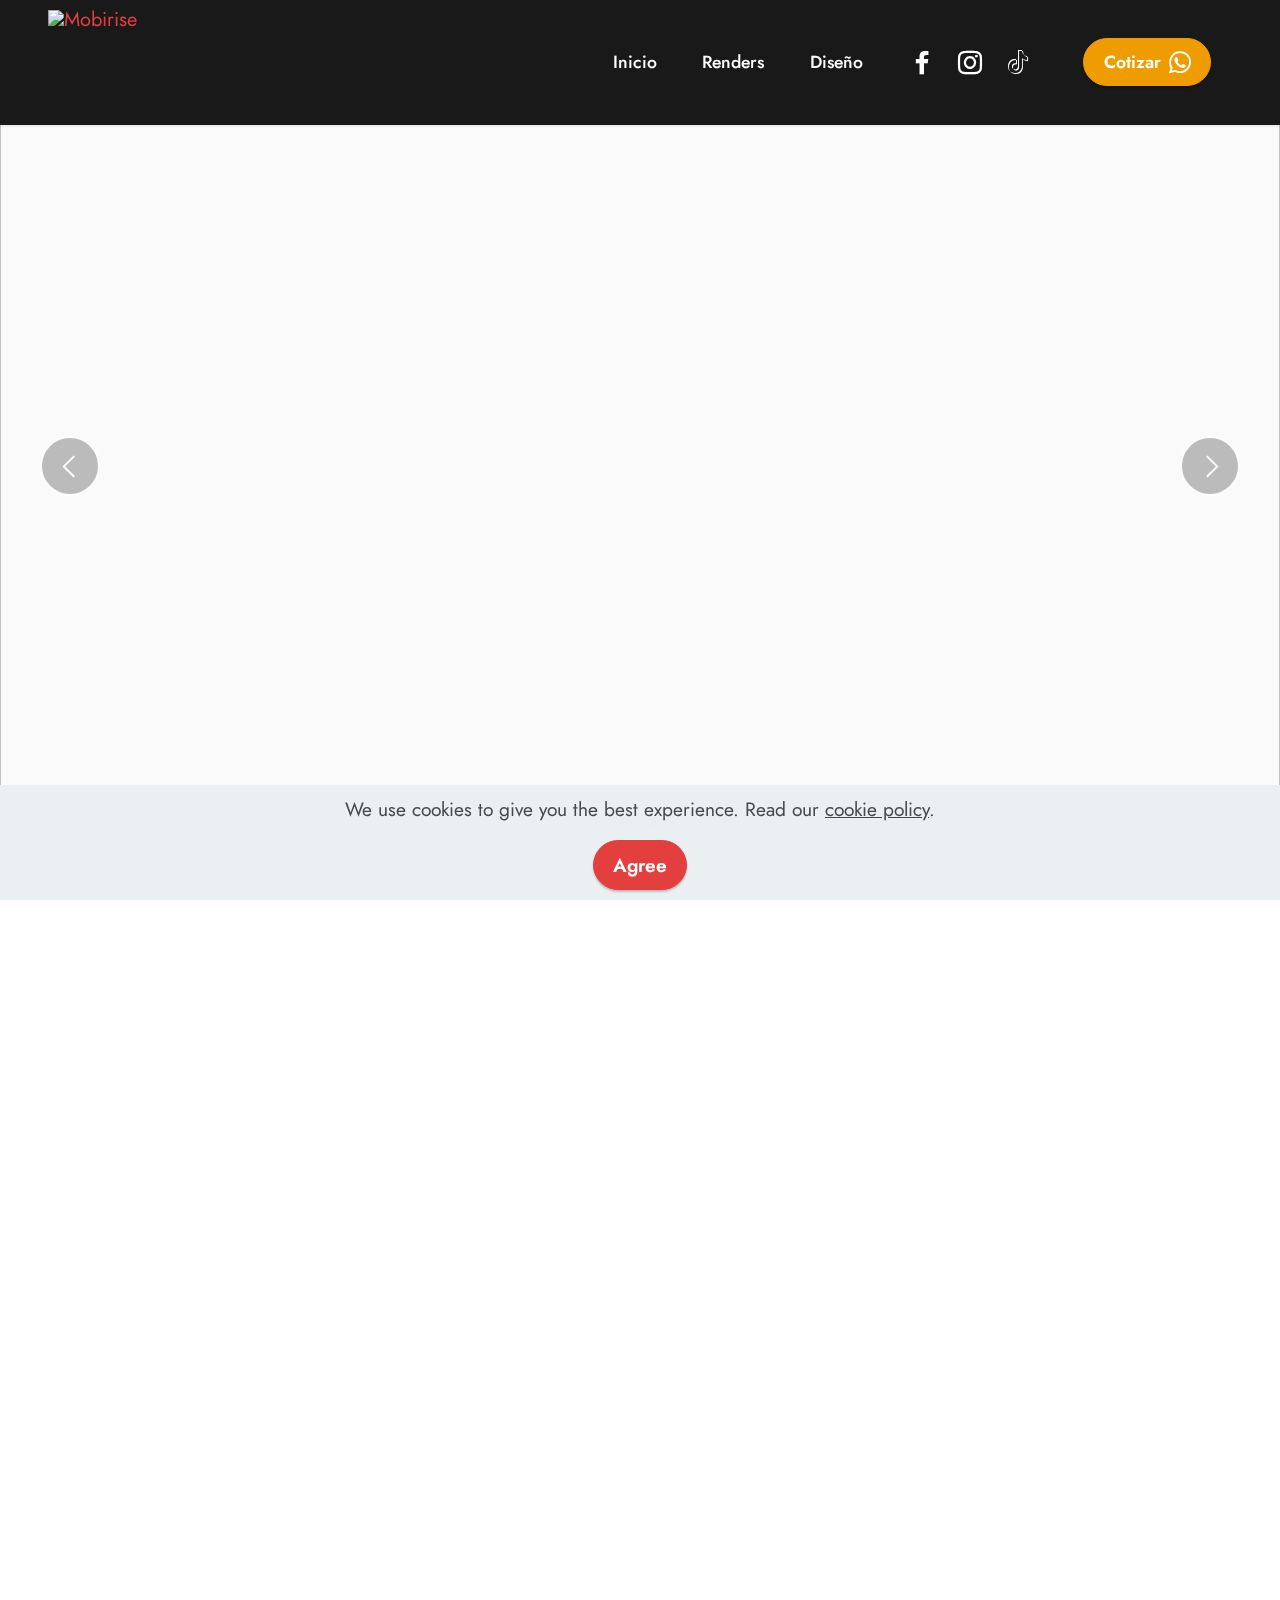
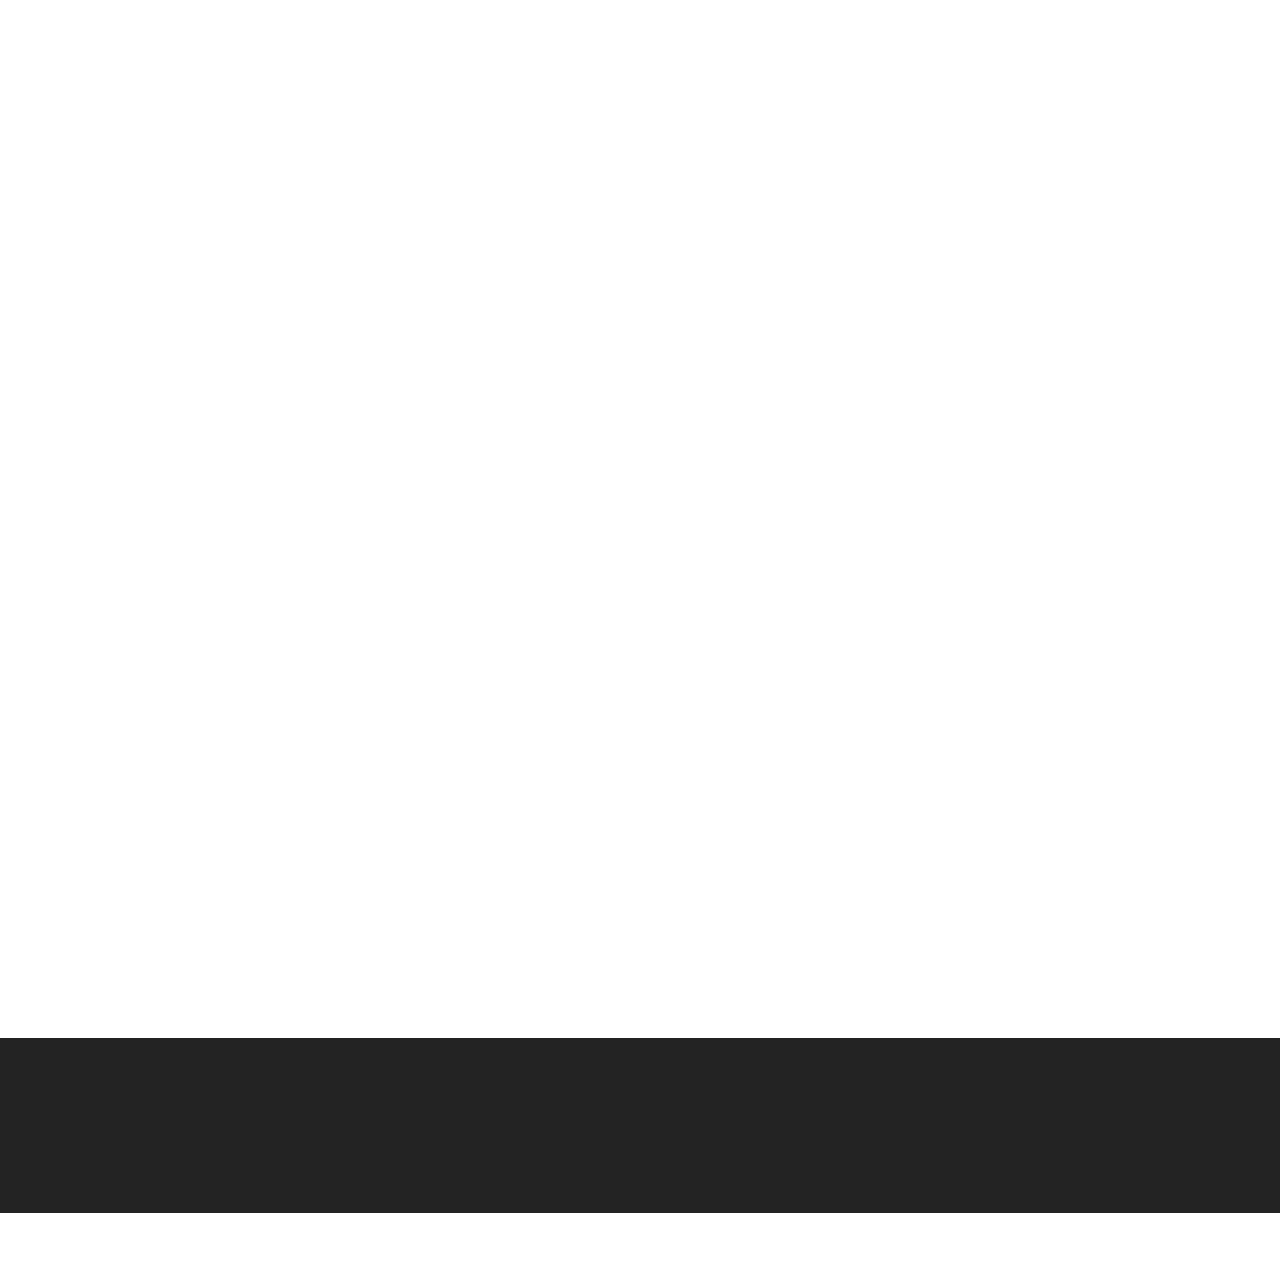
==== home.html @ 06fcafb1 "Add files via upload" ====
<!DOCTYPE html>
<html  >
<head>
  <!-- Site made with Mobirise Website Builder v5.5.8, https://mobirise.com -->
  <meta charset="UTF-8">
  <meta http-equiv="X-UA-Compatible" content="IE=edge">
  <meta name="generator" content="Mobirise v5.5.8, mobirise.com">
  <meta name="viewport" content="width=device-width, initial-scale=1, minimum-scale=1">
  <link rel="shortcut icon" href="assets/images/sin-ttulo-1-160x160.png" type="image/x-icon">
  <meta name="description" content="">
  
  
  <title>home</title>
  <link rel="stylesheet" href="assets/web/assets/mobirise-icons2/mobirise2.css">
  <link rel="stylesheet" href="assets/bootstrap/css/bootstrap.min.css">
  <link rel="stylesheet" href="assets/bootstrap/css/bootstrap-grid.min.css">
  <link rel="stylesheet" href="assets/bootstrap/css/bootstrap-reboot.min.css">
  <link rel="stylesheet" href="assets/animatecss/animate.css">
  <link rel="stylesheet" href="assets/dropdown/css/style.css">
  <link rel="stylesheet" href="assets/socicon/css/styles.css">
  <link rel="stylesheet" href="assets/theme/css/style.css">
  <link rel="preload" href="https://fonts.googleapis.com/css?family=Jost:100,200,300,400,500,600,700,800,900,100i,200i,300i,400i,500i,600i,700i,800i,900i&display=swap" as="style" onload="this.onload=null;this.rel='stylesheet'">
  <noscript><link rel="stylesheet" href="https://fonts.googleapis.com/css?family=Jost:100,200,300,400,500,600,700,800,900,100i,200i,300i,400i,500i,600i,700i,800i,900i&display=swap"></noscript>
  <link rel="preload" as="style" href="assets/mobirise/css/mbr-additional.css"><link rel="stylesheet" href="assets/mobirise/css/mbr-additional.css" type="text/css">
  
  
  
  
</head>
<body>
  
  <section data-bs-version="5.1" class="menu menu1 cid-sUmx8os6KP" once="menu" id="menu1-0">
    

    <nav class="navbar navbar-dropdown navbar-fixed-top navbar-expand-lg">
        <div class="container-fluid">
            <div class="navbar-brand">
                <span class="navbar-logo">
                    <a href="home.html#top">
                        <img src="assets/images/sin-ttulo-1-160x160.png" alt="Mobirise" style="height: 6.5rem;">
                    </a>
                </span>
                
            </div>
            <button class="navbar-toggler" type="button" data-toggle="collapse" data-bs-toggle="collapse" data-target="#navbarSupportedContent" data-bs-target="#navbarSupportedContent" aria-controls="navbarNavAltMarkup" aria-expanded="false" aria-label="Toggle navigation">
                <div class="hamburger">
                    <span></span>
                    <span></span>
                    <span></span>
                    <span></span>
                </div>
            </button>
            <div class="collapse navbar-collapse" id="navbarSupportedContent">
                <ul class="navbar-nav nav-dropdown" data-app-modern-menu="true"><li class="nav-item"><a class="nav-link link text-info display-4" href="home.html">Inicio</a></li>
                    <li class="nav-item"><a class="nav-link link text-info text-primary display-4" href="renders.html">Renders</a></li>
                    <li class="nav-item"><a class="nav-link link text-info display-4" href="contacto.html">Diseño</a>
                    </li></ul>
                <div class="icons-menu">
                    <a class="iconfont-wrapper" href="https://www.facebook.com/profile.php?id=61563871834291" target="_blank">
                        <span class="p-2 mbr-iconfont socicon-facebook socicon" style="color: rgb(255, 255, 255); fill: rgb(255, 255, 255);"></span>
                    </a>
                    <a class="iconfont-wrapper" href="https://www.instagram.com/" target="_blank">
                        <span class="p-2 mbr-iconfont socicon-instagram socicon" style="color: rgb(255, 255, 255); fill: rgb(255, 255, 255);"></span>
                    </a>
                    <a class="iconfont-wrapper" href="https://www.tiktok.com/@s.o.s.renders" target="_blank">
                        <span class="p-2 mbr-iconfont socicon-tiktok socicon" style="color: rgb(255, 255, 255); fill: rgb(255, 255, 255);"></span>
                    </a>
                    
                </div>
                <div class="navbar-buttons mbr-section-btn"><a class="btn btn-warning display-4" href="https://mobiri.se"><span class="socicon socicon-whatsapp mbr-iconfont mbr-iconfont-btn"></span>Cotizar</a></div>
            </div>
        </div>
    </nav>
</section>

<section data-bs-version="5.1" class="slider1 cid-sUmxfckxHf" id="slider1-1">
    
    <div class="carousel slide" id="uooFHGSi0g" data-interval="5000" data-bs-interval="5000">
        <ol class="carousel-indicators">
            <li data-slide-to="0" data-bs-slide-to="0" class="active" data-target="#uooFHGSi0g" data-bs-target="#uooFHGSi0g"></li>
            <li data-slide-to="1" data-bs-slide-to="1" data-target="#uooFHGSi0g" data-bs-target="#uooFHGSi0g"></li>
            
        </ol>
        <div class="carousel-inner">
            
            
            <div class="carousel-item slider-image item active">
                <div class="item-wrapper">
                    <img class="d-block w-100" src="assets/images/01-1920x1080.jpg" data-slide-to="0" data-bs-slide-to="0">
                    
                    
                </div>
            </div><div class="carousel-item slider-image item">
                <div class="item-wrapper">
                    <img class="d-block w-100" src="assets/images/02-1920x1080.jpg" data-slide-to="1" data-bs-slide-to="1">
                    
                    
                </div>
            </div>
        </div>
        <a class="carousel-control carousel-control-prev" role="button" data-slide="prev" data-bs-slide="prev" href="#uooFHGSi0g">
            <span class="mobi-mbri mobi-mbri-arrow-prev" aria-hidden="true"></span>
            <span class="sr-only visually-hidden">Previous</span>
        </a>
        <a class="carousel-control carousel-control-next" role="button" data-slide="next" data-bs-slide="next" href="#uooFHGSi0g">
            <span class="mobi-mbri mobi-mbri-arrow-next" aria-hidden="true"></span>
            <span class="sr-only visually-hidden">Next</span>
        </a>
    </div>
</section>

<section data-bs-version="5.1" class="content1 cid-sUAO5a68LU" id="content1-2">
    
    
    <div class="container">
        <div class="mbr-section-head">
            <h4 class="mbr-section-title mbr-fonts-style align-center mb-0 display-2"><strong>Cuidamos hasta el último detalle</strong></h4>
            <h5 class="mbr-section-subtitle mbr-fonts-style align-center mb-0 mt-2 display-5">Calidad - Rapidez - 24 horas</h5>
        </div>
        <div class="row mt-4">
            <div class="item features-image сol-12 col-md-6 col-lg-6 active">
                <div class="item-wrapper">
                    <div class="item-img">
                        <img src="assets/images/render-19.webp" alt="" title="" data-slide-to="0" data-bs-slide-to="0">
                    </div>
                    
                    
                </div>
            </div><div class="item features-image сol-12 col-md-6 col-lg-6 active">
                <div class="item-wrapper">
                    <div class="item-img">
                        <img src="assets/images/render-34.webp" alt="" title="" data-slide-to="1" data-bs-slide-to="1">
                    </div>
                    
                    
                </div>
            </div><div class="item features-image сol-12 col-md-6 col-lg-6">
                <div class="item-wrapper">
                    <div class="item-img">
                        <img src="assets/images/render-46.webp" alt="" title="" data-slide-to="2" data-bs-slide-to="2">
                    </div>
                    
                    
                </div>
            </div><div class="item features-image сol-12 col-md-6 col-lg-6">
                <div class="item-wrapper">
                    <div class="item-img">
                        <img src="assets/images/render-20.webp" alt="" title="" data-slide-to="3" data-bs-slide-to="3">
                    </div>
                    
                    
                </div>
            </div>
            


        </div>
    </div>
</section>

<section data-bs-version="5.1" class="slider2 cid-ukNxp1Ov95" id="slider2-14">
    

    
    <div class="container-fluid">
        <div class="row justify-content-center">
            <div class="col-12 col-md-10 col-lg-12">
                <div class="carousel slide" id="uooFHHYD1b" data-interval="5000" data-bs-interval="5000">
                    
                    <ol class="carousel-indicators">
                        <li data-slide-to="0" data-bs-slide-to="0" class="active" data-target="#uooFHHYD1b" data-bs-target="#uooFHHYD1b"></li><li data-slide-to="1" data-bs-slide-to="1" class="active" data-target="#uooFHHYD1b" data-bs-target="#uooFHHYD1b"></li><li data-slide-to="2" data-bs-slide-to="2" class="active" data-target="#uooFHHYD1b" data-bs-target="#uooFHHYD1b"></li>
                        
                        
                    </ol>
                    <div class="carousel-inner">
                        
                        
                        <div class="carousel-item slider-image item active">
                            <div class="item-wrapper">
                                <img class="d-block w-100" src="assets/images/render-48.webp" data-slide-to="3" data-bs-slide-to="4">
                                
                            </div>
                        </div><div class="carousel-item slider-image item active">
                            <div class="item-wrapper">
                                <img class="d-block w-100" src="assets/images/render-47.webp" data-slide-to="1" data-bs-slide-to="2">
                                
                            </div>
                        </div><div class="carousel-item slider-image item active">
                            <div class="item-wrapper">
                                <img class="d-block w-100" src="assets/images/render-67.webp" data-slide-to="2" data-bs-slide-to="3">
                                
                            </div>
                        </div>
                    </div>
                    <a class="carousel-control carousel-control-prev" role="button" data-slide="prev" data-bs-slide="prev" href="#uooFHHYD1b">
                        <span class="mobi-mbri mobi-mbri-arrow-prev" aria-hidden="true"></span>
                        <span class="sr-only visually-hidden">Previous</span>
                    </a>
                    <a class="carousel-control carousel-control-next" role="button" data-slide="next" data-bs-slide="next" href="#uooFHHYD1b">
                        <span class="mobi-mbri mobi-mbri-arrow-next" aria-hidden="true"></span>
                        <span class="sr-only visually-hidden">Next</span>
                    </a>
                </div>
            </div>
        </div>
    </div>
</section>

<section data-bs-version="5.1" class="slider2 cid-uojsQ8sJJE" id="slider2-16">
    

    
    <div class="container-fluid">
        <div class="row justify-content-center">
            <div class="col-12 col-md-10 col-lg-12">
                <div class="carousel slide" id="uooFHIrw6l" data-interval="5000" data-bs-interval="5000">
                    
                    <ol class="carousel-indicators">
                        <li data-slide-to="0" data-bs-slide-to="0" class="active" data-target="#uooFHIrw6l" data-bs-target="#uooFHIrw6l"></li><li data-slide-to="1" data-bs-slide-to="1" class="" data-target="#uooFHIrw6l" data-bs-target="#uooFHIrw6l"></li><li data-slide-to="2" data-bs-slide-to="2" class="" data-target="#uooFHIrw6l" data-bs-target="#uooFHIrw6l"></li><li data-slide-to="3" data-bs-slide-to="3" class="" data-target="#uooFHIrw6l" data-bs-target="#uooFHIrw6l"></li><li data-slide-to="4" data-bs-slide-to="4" class="" data-target="#uooFHIrw6l" data-bs-target="#uooFHIrw6l"></li>
                        
                        
                    </ol>
                    <div class="carousel-inner">
                        
                        
                        <div class="carousel-item slider-image item active">
                            <div class="item-wrapper">
                                <img class="d-block w-100" src="assets/images/a1.jpg" data-slide-to="1" data-bs-slide-to="1">
                                
                            </div>
                        </div><div class="carousel-item slider-image item">
                            <div class="item-wrapper">
                                <img class="d-block w-100" src="assets/images/a2.jpg" data-slide-to="2" data-bs-slide-to="2">
                                
                            </div>
                        </div><div class="carousel-item slider-image item">
                            <div class="item-wrapper">
                                <img class="d-block w-100" src="assets/images/a3.jpg" data-slide-to="3" data-bs-slide-to="3">
                                
                            </div>
                        </div><div class="carousel-item slider-image item">
                            <div class="item-wrapper">
                                <img class="d-block w-100" src="assets/images/a4.jpg" data-slide-to="4" data-bs-slide-to="4">
                                
                            </div>
                        </div><div class="carousel-item slider-image item">
                            <div class="item-wrapper">
                                <img class="d-block w-100" src="assets/images/a5.jpg" data-slide-to="5" data-bs-slide-to="5">
                                
                            </div>
                        </div>
                    </div>
                    <a class="carousel-control carousel-control-prev" role="button" data-slide="prev" data-bs-slide="prev" href="#uooFHIrw6l">
                        <span class="mobi-mbri mobi-mbri-arrow-prev" aria-hidden="true"></span>
                        <span class="sr-only visually-hidden">Previous</span>
                    </a>
                    <a class="carousel-control carousel-control-next" role="button" data-slide="next" data-bs-slide="next" href="#uooFHIrw6l">
                        <span class="mobi-mbri mobi-mbri-arrow-next" aria-hidden="true"></span>
                        <span class="sr-only visually-hidden">Next</span>
                    </a>
                </div>
            </div>
        </div>
    </div>
</section>

<section data-bs-version="5.1" class="header9 cid-sUASNoG92d" id="header9-4">

    

    

    <div class="text-center container">
        <div class="row justify-content-center">
            <div class="col-md-12 col-lg-9">
                
                <h1 class="mbr-section-title mbr-fonts-style mb-3 display-2"><strong>¡Contáctanos!</strong></h1>
                
                <div class="mbr-section-btn mt-3"><a class="btn btn-secondary display-4" href="https://wa.me/50258535072"><span class="socicon socicon-whatsapp mbr-iconfont mbr-iconfont-btn"></span>Whatsapp</a>
                    <a class="btn btn-success display-4" href="tel:+50258535072"><span class="mobi-mbri mobi-mbri-phone mbr-iconfont mbr-iconfont-btn"></span>Llamada</a></div>
            </div>
        </div>
    </div>
</section>

<section data-bs-version="5.1" class="footer3 cid-uogKEIExOR" once="footers" id="footer3-15">

    

    

    <div class="container">
        <div class="media-container-row align-center mbr-white">
            <div class="row row-links">
                <ul class="foot-menu">
                    
                    
                    
                    
                    
                <li class="foot-menu-item mbr-fonts-style display-7">
                        <a class="text-white" href="#" target="_blank">About us</a>
                    </li><li class="foot-menu-item mbr-fonts-style display-7">
                        <a class="text-white" href="#" target="_blank">Services</a>
                    </li><li class="foot-menu-item mbr-fonts-style display-7">
                        <a class="text-white" href="#" target="_blank">Contact Us</a>
                    </li><li class="foot-menu-item mbr-fonts-style display-7">
                        <a class="text-white" href="#" target="_blank">Careers</a>
                    </li><li class="foot-menu-item mbr-fonts-style display-7">
                        <a class="text-white" href="#" target="_blank">Work</a>
                    </li></ul>
            </div>
            <div class="row social-row">
                <div class="social-list align-right pb-2">
                    
                    
                    
                    
                    
                    
                <div class="soc-item">
                        <a href="https://www.instagram.com/" target="_blank">
                            <span class="mbr-iconfont mbr-iconfont-social socicon-instagram socicon"></span>
                        </a>
                    </div><div class="soc-item">
                        <a href="https://www.facebook.com/profile.php?id=61563871834291" target="_blank">
                            <span class="mbr-iconfont mbr-iconfont-social socicon-facebook socicon"></span>
                        </a>
                    </div><div class="soc-item">
                        <a href="https://www.tiktok.com/@s.o.s.renders" target="_blank">
                            <span class="mbr-iconfont mbr-iconfont-social socicon-tiktok socicon"></span>
                        </a>
                    </div></div>
            </div>
            <div class="row row-copirayt">
                <p class="mbr-text mb-0 mbr-fonts-style mbr-white align-center display-7">S.O.S. Renders 2024</p>
            </div>
        </div>
    </div>
</section><section style="background-color: #fff; font-family: -apple-system, BlinkMacSystemFont, 'Segoe UI', 'Roboto', 'Helvetica Neue', Arial, sans-serif; color:#aaa; font-size:12px; padding: 0; align-items: center; display: flex;"><a href="https://mobirise.site/a" style="flex: 1 1; height: 3rem; padding-left: 1rem;"></a><p style="flex: 0 0 auto; margin:0; padding-right:1rem;"><a href="https://mobirise.site" style="color:#aaa;">Mobirise</a> simple site creator</p></section><script src="assets/bootstrap/js/bootstrap.bundle.min.js"></script>  <script src="assets/web/assets/cookies-alert-plugin/cookies-alert-core.js"></script>  <script src="assets/web/assets/cookies-alert-plugin/cookies-alert-script.js"></script>  <script src="assets/smoothscroll/smooth-scroll.js"></script>  <script src="assets/ytplayer/index.js"></script>  <script src="assets/dropdown/js/navbar-dropdown.js"></script>  <script src="assets/theme/js/script.js"></script>  
  
  
<input name="cookieData" type="hidden" data-cookie-customDialogSelector='null' data-cookie-colorText='#424a4d' data-cookie-colorBg='rgba(234, 239, 241, 0.99)' data-cookie-textButton='Agree' data-cookie-colorButton='' data-cookie-colorLink='#424a4d' data-cookie-underlineLink='true' data-cookie-text="We use cookies to give you the best experience. Read our <a href='privacy.html'>cookie policy</a>.">
    <input name="animation" type="hidden">
  </body>
</html>
---- assets/web/assets/mobirise-icons2/mobirise2.css ----
@font-face {
  font-family: 'Moririse2';
  font-display: swap;
  src:  url('mobirise2.eot?f2bix4');
  src:  url('mobirise2.eot?f2bix4#iefix') format('embedded-opentype'),
    url('mobirise2.ttf?f2bix4') format('truetype'),
    url('mobirise2.woff?f2bix4') format('woff'),
    url('mobirise2.svg?f2bix4#mobirise2') format('svg');
  font-weight: normal;
  font-style: normal;
}

[class^="mobi-"], [class*=" mobi-"] {
  /* use !important to prevent issues with browser extensions that change fonts */
  font-family: 'Moririse2' !important;
  speak: none;
  font-style: normal;
  font-weight: normal;
  font-variant: normal;
  text-transform: none;
  line-height: 1;

  /* Better Font Rendering =========== */
  -webkit-font-smoothing: antialiased;
  -moz-osx-font-smoothing: grayscale;
}

.mobi-mbri-add-submenu:before {
  content: "\e900";
}
.mobi-mbri-alert:before {
  content: "\e901";
}
.mobi-mbri-align-center:before {
  content: "\e902";
}
.mobi-mbri-align-justify:before {
  content: "\e903";
}
.mobi-mbri-align-left:before {
  content: "\e904";
}
.mobi-mbri-align-right:before {
  content: "\e905";
}
.mobi-mbri-android:before {
  content: "\e906";
}
.mobi-mbri-apple:before {
  content: "\e907";
}
.mobi-mbri-arrow-down:before {
  content: "\e908";
}
.mobi-mbri-arrow-next:before {
  content: "\e909";
}
.mobi-mbri-arrow-prev:before {
  content: "\e90a";
}
.mobi-mbri-arrow-up:before {
  content: "\e90b";
}
.mobi-mbri-bold:before {
  content: "\e90c";
}
.mobi-mbri-bookmark:before {
  content: "\e90d";
}
.mobi-mbri-bootstrap:before {
  content: "\e90e";
}
.mobi-mbri-briefcase:before {
  content: "\e90f";
}
.mobi-mbri-browse:before {
  content: "\e910";
}
.mobi-mbri-bulleted-list:before {
  content: "\e911";
}
.mobi-mbri-calendar:before {
  content: "\e912";
}
.mobi-mbri-camera:before {
  content: "\e913";
}
.mobi-mbri-cart-add:before {
  content: "\e914";
}
.mobi-mbri-cart-full:before {
  content: "\e915";
}
.mobi-mbri-cash:before {
  content: "\e916";
}
.mobi-mbri-change-style:before {
  content: "\e917";
}
.mobi-mbri-chat:before {
  content: "\e918";
}
.mobi-mbri-clock:before {
  content: "\e919";
}
.mobi-mbri-close:before {
  content: "\e91a";
}
.mobi-mbri-cloud:before {
  content: "\e91b";
}
.mobi-mbri-code:before {
  content: "\e91c";
}
.mobi-mbri-contact-form:before {
  content: "\e91d";
}
.mobi-mbri-credit-card:before {
  content: "\e91e";
}
.mobi-mbri-cursor-click:before {
  content: "\e91f";
}
.mobi-mbri-cust-feedback:before {
  content: "\e920";
}
.mobi-mbri-database:before {
  content: "\e921";
}
.mobi-mbri-delivery:before {
  content: "\e922";
}
.mobi-mbri-desktop:before {
  content: "\e923";
}
.mobi-mbri-devices:before {
  content: "\e924";
}
.mobi-mbri-down:before {
  content: "\e925";
}
.mobi-mbri-download-2:before {
  content: "\e926";
}
.mobi-mbri-download:before {
  content: "\e927";
}
.mobi-mbri-drag-n-drop-2:before {
  content: "\e928";
}
.mobi-mbri-drag-n-drop:before {
  content: "\e929";
}
.mobi-mbri-edit-2:before {
  content: "\e92a";
}
.mobi-mbri-edit:before {
  content: "\e92b";
}
.mobi-mbri-error:before {
  content: "\e92c";
}
.mobi-mbri-extension:before {
  content: "\e92d";
}
.mobi-mbri-features:before {
  content: "\e92e";
}
.mobi-mbri-file:before {
  content: "\e92f";
}
.mobi-mbri-flag:before {
  content: "\e930";
}
.mobi-mbri-folder:before {
  content: "\e931";
}
.mobi-mbri-gift:before {
  content: "\e932";
}
.mobi-mbri-github:before {
  content: "\e933";
}
.mobi-mbri-globe-2:before {
  content: "\e934";
}
.mobi-mbri-globe:before {
  content: "\e935";
}
.mobi-mbri-growing-chart:before {
  content: "\e936";
}
.mobi-mbri-hearth:before {
  content: "\e937";
}
.mobi-mbri-help:before {
  content: "\e938";
}
.mobi-mbri-home:before {
  content: "\e939";
}
.mobi-mbri-hot-cup:before {
  content: "\e93a";
}
.mobi-mbri-idea:before {
  content: "\e93b";
}
.mobi-mbri-image-gallery:before {
  content: "\e93c";
}
.mobi-mbri-image-slider:before {
  content: "\e93d";
}
.mobi-mbri-info:before {
  content: "\e93e";
}
.mobi-mbri-italic:before {
  content: "\e93f";
}
.mobi-mbri-key:before {
  content: "\e940";
}
.mobi-mbri-laptop:before {
  content: "\e941";
}
.mobi-mbri-layers:before {
  content: "\e942";
}
.mobi-mbri-left-right:before {
  content: "\e943";
}
.mobi-mbri-left:before {
  content: "\e944";
}
.mobi-mbri-letter:before {
  content: "\e945";
}
.mobi-mbri-like:before {
  content: "\e946";
}
.mobi-mbri-link:before {
  content: "\e947";
}
.mobi-mbri-lock:before {
  content: "\e948";
}
.mobi-mbri-login:before {
  content: "\e949";
}
.mobi-mbri-logout:before {
  content: "\e94a";
}
.mobi-mbri-magic-stick:before {
  content: "\e94b";
}
.mobi-mbri-map-pin:before {
  content: "\e94c";
}
.mobi-mbri-menu:before {
  content: "\e94d";
}
.mobi-mbri-mobile-2:before {
  content: "\e94e";
}
.mobi-mbri-mobile-horizontal:before {
  content: "\e94f";
}
.mobi-mbri-mobile:before {
  content: "\e950";
}
.mobi-mbri-mobirise:before {
  content: "\e951";
}
.mobi-mbri-more-horizontal:before {
  content: "\e952";
}
.mobi-mbri-more-vertical:before {
  content: "\e953";
}
.mobi-mbri-music:before {
  content: "\e954";
}
.mobi-mbri-new-file:before {
  content: "\e955";
}
.mobi-mbri-numbered-list:before {
  content: "\e956";
}
.mobi-mbri-opened-folder:before {
  content: "\e957";
}
.mobi-mbri-pages:before {
  content: "\e958";
}
.mobi-mbri-paper-plane:before {
  content: "\e959";
}
.mobi-mbri-paperclip:before {
  content: "\e95a";
}
.mobi-mbri-phone:before {
  content: "\e95b";
}
.mobi-mbri-photo:before {
  content: "\e95c";
}
.mobi-mbri-photos:before {
  content: "\e95d";
}
.mobi-mbri-pin:before {
  content: "\e95e";
}
.mobi-mbri-play:before {
  content: "\e95f";
}
.mobi-mbri-plus:before {
  content: "\e960";
}
.mobi-mbri-preview:before {
  content: "\e961";
}
.mobi-mbri-print:before {
  content: "\e962";
}
.mobi-mbri-protect:before {
  content: "\e963";
}
.mobi-mbri-question:before {
  content: "\e964";
}
.mobi-mbri-quote-left:before {
  content: "\e965";
}
.mobi-mbri-quote-right:before {
  content: "\e966";
}
.mobi-mbri-redo:before {
  content: "\e967";
}
.mobi-mbri-refresh:before {
  content: "\e968";
}
.mobi-mbri-responsive-2:before {
  content: "\e969";
}
.mobi-mbri-responsive:before {
  content: "\e96a";
}
.mobi-mbri-right:before {
  content: "\e96b";
}
.mobi-mbri-rocket:before {
  content: "\e96c";
}
.mobi-mbri-sad-face:before {
  content: "\e96d";
}
.mobi-mbri-sale:before {
  content: "\e96e";
}
.mobi-mbri-save:before {
  content: "\e96f";
}
.mobi-mbri-search:before {
  content: "\e970";
}
.mobi-mbri-setting-2:before {
  content: "\e971";
}
.mobi-mbri-setting-3:before {
  content: "\e972";
}
.mobi-mbri-setting:before {
  content: "\e973";
}
.mobi-mbri-share:before {
  content: "\e974";
}
.mobi-mbri-shopping-bag:before {
  content: "\e975";
}
.mobi-mbri-shopping-basket:before {
  content: "\e976";
}
.mobi-mbri-shopping-cart:before {
  content: "\e977";
}
.mobi-mbri-sites:before {
  content: "\e978";
}
.mobi-mbri-smile-face:before {
  content: "\e979";
}
.mobi-mbri-speed:before {
  content: "\e97a";
}
.mobi-mbri-star:before {
  content: "\e97b";
}
.mobi-mbri-success:before {
  content: "\e97c";
}
.mobi-mbri-sun:before {
  content: "\e97d";
}
.mobi-mbri-sun2:before {
  content: "\e97e";
}
.mobi-mbri-tablet-vertical:before {
  content: "\e97f";
}
.mobi-mbri-tablet:before {
  content: "\e980";
}
.mobi-mbri-target:before {
  content: "\e981";
}
.mobi-mbri-timer:before {
  content: "\e982";
}
.mobi-mbri-to-ftp:before {
  content: "\e983";
}
.mobi-mbri-to-local-drive:before {
  content: "\e984";
}
.mobi-mbri-touch-swipe:before {
  content: "\e985";
}
.mobi-mbri-touch:before {
  content: "\e986";
}
.mobi-mbri-trash:before {
  content: "\e987";
}
.mobi-mbri-underline:before {
  content: "\e988";
}
.mobi-mbri-undo:before {
  content: "\e989";
}
.mobi-mbri-unlink:before {
  content: "\e98a";
}
.mobi-mbri-unlock:before {
  content: "\e98b";
}
.mobi-mbri-up-down:before {
  content: "\e98c";
}
.mobi-mbri-up:before {
  content: "\e98d";
}
.mobi-mbri-update:before {
  content: "\e98e";
}
.mobi-mbri-upload-2:before {
  content: "\e98f";
}
.mobi-mbri-upload:before {
  content: "\e990";
}
.mobi-mbri-user-2:before {
  content: "\e991";
}
.mobi-mbri-user:before {
  content: "\e992";
}
.mobi-mbri-users:before {
  content: "\e993";
}
.mobi-mbri-video-play:before {
  content: "\e994";
}
.mobi-mbri-video:before {
  content: "\e995";
}
.mobi-mbri-watch:before {
  content: "\e996";
}
.mobi-mbri-website-theme-2:before {
  content: "\e997";
}
.mobi-mbri-website-theme:before {
  content: "\e998";
}
.mobi-mbri-wifi:before {
  content: "\e999";
}
.mobi-mbri-windows:before {
  content: "\e99a";
}
.mobi-mbri-zoom-in:before {
  content: "\e99b";
}
.mobi-mbri-zoom-out:before {
  content: "\e99c";
}
---- assets/dropdown/css/style.css ----
.navbar-dropdown {
  left: 0;
  padding: 0;
  position: absolute;
  right: 0;
  top: 0;
  transition: all 0.45s ease;
  z-index: 1030;
  background: #282828; }
  .navbar-dropdown .navbar-logo {
    margin-right: 0.8rem;
    transition: margin 0.3s ease-in-out;
    vertical-align: middle; }
    .navbar-dropdown .navbar-logo img {
      height: 3.125rem;
      transition: all 0.3s ease-in-out; }
    .navbar-dropdown .navbar-logo.mbr-iconfont {
      font-size: 3.125rem;
      line-height: 3.125rem; }
  .navbar-dropdown .navbar-caption {
    font-weight: 700;
    white-space: normal;
    vertical-align: -4px;
    line-height: 3.125rem !important; }
    .navbar-dropdown .navbar-caption, .navbar-dropdown .navbar-caption:hover {
      color: inherit;
      text-decoration: none; }
  .navbar-dropdown .mbr-iconfont + .navbar-caption {
    vertical-align: -1px; }
  .navbar-dropdown.navbar-fixed-top {
    position: fixed; }
  .navbar-dropdown .navbar-brand span {
    vertical-align: -4px; }
  .navbar-dropdown.bg-color.transparent {
    background: none; }
  .navbar-dropdown.navbar-short .navbar-brand {
    padding: 0.625rem 0; }
    .navbar-dropdown.navbar-short .navbar-brand span {
      vertical-align: -1px; }
  .navbar-dropdown.navbar-short .navbar-caption {
    line-height: 2.375rem !important;
    vertical-align: -2px; }
  .navbar-dropdown.navbar-short .navbar-logo {
    margin-right: 0.5rem; }
    .navbar-dropdown.navbar-short .navbar-logo img {
      height: 2.375rem; }
    .navbar-dropdown.navbar-short .navbar-logo.mbr-iconfont {
      font-size: 2.375rem;
      line-height: 2.375rem; }
  .navbar-dropdown.navbar-short .mbr-table-cell {
    height: 3.625rem; }
  .navbar-dropdown .navbar-close {
    left: 0.6875rem;
    position: fixed;
    top: 0.75rem;
    z-index: 1000; }
  .navbar-dropdown .hamburger-icon {
    content: "";
    display: inline-block;
    vertical-align: middle;
    width: 16px;
    -webkit-box-shadow: 0 -6px 0 1px #282828,0 0 0 1px #282828,0 6px 0 1px #282828;
    -moz-box-shadow: 0 -6px 0 1px #282828,0 0 0 1px #282828,0 6px 0 1px #282828;
    box-shadow: 0 -6px 0 1px #282828,0 0 0 1px #282828,0 6px 0 1px #282828; }

.dropdown-menu .dropdown-toggle[data-toggle="dropdown-submenu"]::after {
  border-bottom: 0.35em solid transparent;
  border-left: 0.35em solid;
  border-right: 0;
  border-top: 0.35em solid transparent;
  margin-left: 0.3rem; }

.dropdown-menu .dropdown-item:focus {
  outline: 0; }

.nav-dropdown {
  font-size: 0.75rem;
  font-weight: 500;
  height: auto !important; }
  .nav-dropdown .nav-btn {
    padding-left: 1rem; }
  .nav-dropdown .link {
    margin: .667em 1.667em;
    font-weight: 500;
    padding: 0;
    transition: color .2s ease-in-out; }
    .nav-dropdown .link.dropdown-toggle {
      margin-right: 2.583em; }
      .nav-dropdown .link.dropdown-toggle::after {
        margin-left: .25rem;
        border-top: 0.35em solid;
        border-right: 0.35em solid transparent;
        border-left: 0.35em solid transparent;
        border-bottom: 0; }
      .nav-dropdown .link.dropdown-toggle[aria-expanded="true"] {
        margin: 0;
        padding: 0.667em 3.263em  0.667em 1.667em; }
  .nav-dropdown .link::after,
  .nav-dropdown .dropdown-item::after {
    color: inherit; }
  .nav-dropdown .btn {
    font-size: 0.75rem;
    font-weight: 700;
    letter-spacing: 0;
    margin-bottom: 0;
    padding-left: 1.25rem;
    padding-right: 1.25rem; }
  .nav-dropdown .dropdown-menu {
    border-radius: 0;
    border: 0;
    left: 0;
    margin: 0;
    padding-bottom: 1.25rem;
    padding-top: 1.25rem;
    position: relative; }
  .nav-dropdown .dropdown-submenu {
    margin-left: 0.125rem;
    top: 0; }
  .nav-dropdown .dropdown-item {
    font-weight: 500;
    line-height: 2;
    padding: 0.3846em 4.615em 0.3846em 1.5385em;
    position: relative;
    transition: color .2s ease-in-out, background-color .2s ease-in-out; }
    .nav-dropdown .dropdown-item::after {
      margin-top: -0.3077em;
      position: absolute;
      right: 1.1538em;
      top: 50%; }
    .nav-dropdown .dropdown-item:focus, .nav-dropdown .dropdown-item:hover {
      background: none; }

@media (max-width: 767px) {
  .nav-dropdown.navbar-toggleable-sm {
    bottom: 0;
    display: none;
    left: 0;
    overflow-x: hidden;
    position: fixed;
    top: 0;
    transform: translateX(-100%);
    -ms-transform: translateX(-100%);
    -webkit-transform: translateX(-100%);
    width: 18.75rem;
    z-index: 999; } }
.nav-dropdown.navbar-toggleable-xl {
  bottom: 0;
  display: none;
  left: 0;
  overflow-x: hidden;
  position: fixed;
  top: 0;
  transform: translateX(-100%);
  -ms-transform: translateX(-100%);
  -webkit-transform: translateX(-100%);
  width: 18.75rem;
  z-index: 999; }

.nav-dropdown-sm {
  display: block !important;
  overflow-x: hidden;
  overflow: auto;
  padding-top: 3.875rem; }
  .nav-dropdown-sm::after {
    content: "";
    display: block;
    height: 3rem;
    width: 100%; }
  .nav-dropdown-sm.collapse.in ~ .navbar-close {
    display: block !important; }
  .nav-dropdown-sm.collapsing, .nav-dropdown-sm.collapse.in {
    transform: translateX(0);
    -ms-transform: translateX(0);
    -webkit-transform: translateX(0);
    transition: all 0.25s ease-out;
    -webkit-transition: all 0.25s ease-out;
    background: #282828; }
  .nav-dropdown-sm.collapsing[aria-expanded="false"] {
    transform: translateX(-100%);
    -ms-transform: translateX(-100%);
    -webkit-transform: translateX(-100%); }
  .nav-dropdown-sm .nav-item {
    display: block;
    margin-left: 0 !important;
    padding-left: 0; }
  .nav-dropdown-sm .link,
  .nav-dropdown-sm .dropdown-item {
    border-top: 1px dotted rgba(255, 255, 255, 0.1);
    font-size: 0.8125rem;
    line-height: 1.6;
    margin: 0 !important;
    padding: 0.875rem 2.4rem 0.875rem 1.5625rem !important;
    position: relative;
    white-space: normal; }
    .nav-dropdown-sm .link:focus, .nav-dropdown-sm .link:hover,
    .nav-dropdown-sm .dropdown-item:focus,
    .nav-dropdown-sm .dropdown-item:hover {
      background: rgba(0, 0, 0, 0.2) !important;
      color: #c0a375; }
  .nav-dropdown-sm .nav-btn {
    position: relative;
    padding: 1.5625rem 1.5625rem 0 1.5625rem; }
    .nav-dropdown-sm .nav-btn::before {
      border-top: 1px dotted rgba(255, 255, 255, 0.1);
      content: "";
      left: 0;
      position: absolute;
      top: 0;
      width: 100%; }
    .nav-dropdown-sm .nav-btn + .nav-btn {
      padding-top: 0.625rem; }
      .nav-dropdown-sm .nav-btn + .nav-btn::before {
        display: none; }
  .nav-dropdown-sm .btn {
    padding: 0.625rem 0; }
  .nav-dropdown-sm .dropdown-toggle[data-toggle="dropdown-submenu"]::after {
    margin-left: .25rem;
    border-top: 0.35em solid;
    border-right: 0.35em solid transparent;
    border-left: 0.35em solid transparent;
    border-bottom: 0; }
  .nav-dropdown-sm .dropdown-toggle[data-toggle="dropdown-submenu"][aria-expanded="true"]::after {
    border-top: 0;
    border-right: 0.35em solid transparent;
    border-left: 0.35em solid transparent;
    border-bottom: 0.35em solid; }
  .nav-dropdown-sm .dropdown-menu {
    margin: 0;
    padding: 0;
    position: relative;
    top: 0;
    left: 0;
    width: 100%;
    border: 0;
    float: none;
    border-radius: 0;
    background: none; }
  .nav-dropdown-sm .dropdown-submenu {
    left: 100%;
    margin-left: 0.125rem;
    margin-top: -1.25rem;
    top: 0; }

.navbar-toggleable-sm .nav-dropdown .dropdown-menu {
  position: absolute; }

.navbar-toggleable-sm .nav-dropdown .dropdown-submenu {
  left: 100%;
  margin-left: 0.125rem;
  margin-top: -1.25rem;
  top: 0; }

.navbar-toggleable-sm.opened .nav-dropdown .dropdown-menu {
  position: relative; }

.navbar-toggleable-sm.opened .nav-dropdown .dropdown-submenu {
  left: 0;
  margin-left: 00rem;
  margin-top: 0rem;
  top: 0; }

.is-builder .nav-dropdown.collapsing {
  transition: none !important; }
---- assets/socicon/css/styles.css ----
@charset "UTF-8";

@font-face {
  font-family: 'Socicon';
  src:  url('../fonts/socicon.eot');
  src:  url('../fonts/socicon.eot?#iefix') format('embedded-opentype'),
    url('../fonts/socicon.woff2') format('woff2'),
    url('../fonts/socicon.ttf') format('truetype'),
    url('../fonts/socicon.woff') format('woff'),
    url('../fonts/socicon.svg#socicon') format('svg');
  font-weight: normal;
  font-style: normal;
  font-display: swap;
}

[data-icon]:before {
  font-family: "socicon" !important;
  content: attr(data-icon);
  font-style: normal !important;
  font-weight: normal !important;
  font-variant: normal !important;
  text-transform: none !important;
  speak: none;
  line-height: 1;
  -webkit-font-smoothing: antialiased;
  -moz-osx-font-smoothing: grayscale;
}

[class^="socicon-"], [class*=" socicon-"] {
  /* use !important to prevent issues with browser extensions that change fonts */
  font-family: 'Socicon' !important;
  speak: none;
  font-style: normal;
  font-weight: normal;
  font-variant: normal;
  text-transform: none;
  line-height: 1;

  /* Better Font Rendering =========== */
  -webkit-font-smoothing: antialiased;
  -moz-osx-font-smoothing: grayscale;
}

.socicon-eitaa:before {
  content: "\e97c";
}
.socicon-soroush:before {
  content: "\e97d";
}
.socicon-bale:before {
  content: "\e97e";
}
.socicon-zazzle:before {
  content: "\e97b";
}
.socicon-society6:before {
  content: "\e97a";
}
.socicon-redbubble:before {
  content: "\e979";
}
.socicon-avvo:before {
  content: "\e978";
}
.socicon-stitcher:before {
  content: "\e977";
}
.socicon-googlehangouts:before {
  content: "\e974";
}
.socicon-dlive:before {
  content: "\e975";
}
.socicon-vsco:before {
  content: "\e976";
}
.socicon-flipboard:before {
  content: "\e973";
}
.socicon-ubuntu:before {
  content: "\e958";
}
.socicon-artstation:before {
  content: "\e959";
}
.socicon-invision:before {
  content: "\e95a";
}
.socicon-torial:before {
  content: "\e95b";
}
.socicon-collectorz:before {
  content: "\e95c";
}
.socicon-seenthis:before {
  content: "\e95d";
}
.socicon-googleplaymusic:before {
  content: "\e95e";
}
.socicon-debian:before {
  content: "\e95f";
}
.socicon-filmfreeway:before {
  content: "\e960";
}
.socicon-gnome:before {
  content: "\e961";
}
.socicon-itchio:before {
  content: "\e962";
}
.socicon-jamendo:before {
  content: "\e963";
}
.socicon-mix:before {
  content: "\e964";
}
.socicon-sharepoint:before {
  content: "\e965";
}
.socicon-tinder:before {
  content: "\e966";
}
.socicon-windguru:before {
  content: "\e967";
}
.socicon-cdbaby:before {
  content: "\e968";
}
.socicon-elementaryos:before {
  content: "\e969";
}
.socicon-stage32:before {
  content: "\e96a";
}
.socicon-tiktok:before {
  content: "\e96b";
}
.socicon-gitter:before {
  content: "\e96c";
}
.socicon-letterboxd:before {
  content: "\e96d";
}
.socicon-threema:before {
  content: "\e96e";
}
.socicon-splice:before {
  content: "\e96f";
}
.socicon-metapop:before {
  content: "\e970";
}
.socicon-naver:before {
  content: "\e971";
}
.socicon-remote:before {
  content: "\e972";
}
.socicon-internet:before {
  content: "\e957";
}
.socicon-moddb:before {
  content: "\e94b";
}
.socicon-indiedb:before {
  content: "\e94c";
}
.socicon-traxsource:before {
  content: "\e94d";
}
.socicon-gamefor:before {
  content: "\e94e";
}
.socicon-pixiv:before {
  content: "\e94f";
}
.socicon-myanimelist:before {
  content: "\e950";
}
.socicon-blackberry:before {
  content: "\e951";
}
.socicon-wickr:before {
  content: "\e952";
}
.socicon-spip:before {
  content: "\e953";
}
.socicon-napster:before {
  content: "\e954";
}
.socicon-beatport:before {
  content: "\e955";
}
.socicon-hackerone:before {
  content: "\e956";
}
.socicon-hackernews:before {
  content: "\e946";
}
.socicon-smashwords:before {
  content: "\e947";
}
.socicon-kobo:before {
  content: "\e948";
}
.socicon-bookbub:before {
  content: "\e949";
}
.socicon-mailru:before {
  content: "\e94a";
}
.socicon-gitlab:before {
  content: "\e945";
}
.socicon-instructables:before {
  content: "\e944";
}
.socicon-portfolio:before {
  content: "\e943";
}
.socicon-codered:before {
  content: "\e940";
}
.socicon-origin:before {
  content: "\e941";
}
.socicon-nextdoor:before {
  content: "\e942";
}
.socicon-udemy:before {
  content: "\e93f";
}
.socicon-livemaster:before {
  content: "\e93e";
}
.socicon-crunchbase:before {
  content: "\e93b";
}
.socicon-homefy:before {
  content: "\e93c";
}
.socicon-calendly:before {
  content: "\e93d";
}
.socicon-realtor:before {
  content: "\e90f";
}
.socicon-tidal:before {
  content: "\e910";
}
.socicon-qobuz:before {
  content: "\e911";
}
.socicon-natgeo:before {
  content: "\e912";
}
.socicon-mastodon:before {
  content: "\e913";
}
.socicon-unsplash:before {
  content: "\e914";
}
.socicon-homeadvisor:before {
  content: "\e915";
}
.socicon-angieslist:before {
  content: "\e916";
}
.socicon-codepen:before {
  content: "\e917";
}
.socicon-slack:before {
  content: "\e918";
}
.socicon-openaigym:before {
  content: "\e919";
}
.socicon-logmein:before {
  content: "\e91a";
}
.socicon-fiverr:before {
  content: "\e91b";
}
.socicon-gotomeeting:before {
  content: "\e91c";
}
.socicon-aliexpress:before {
  content: "\e91d";
}
.socicon-guru:before {
  content: "\e91e";
}
.socicon-appstore:before {
  content: "\e91f";
}
.socicon-homes:before {
  content: "\e920";
}
.socicon-zoom:before {
  content: "\e921";
}
.socicon-alibaba:before {
  content: "\e922";
}
.socicon-craigslist:before {
  content: "\e923";
}
.socicon-wix:before {
  content: "\e924";
}
.socicon-redfin:before {
  content: "\e925";
}
.socicon-googlecalendar:before {
  content: "\e926";
}
.socicon-shopify:before {
  content: "\e927";
}
.socicon-freelancer:before {
  content: "\e928";
}
.socicon-seedrs:before {
  content: "\e929";
}
.socicon-bing:before {
  content: "\e92a";
}
.socicon-doodle:before {
  content: "\e92b";
}
.socicon-bonanza:before {
  content: "\e92c";
}
.socicon-squarespace:before {
  content: "\e92d";
}
.socicon-toptal:before {
  content: "\e92e";
}
.socicon-gust:before {
  content: "\e92f";
}
.socicon-ask:before {
  content: "\e930";
}
.socicon-trulia:before {
  content: "\e931";
}
.socicon-loomly:before {
  content: "\e932";
}
.socicon-ghost:before {
  content: "\e933";
}
.socicon-upwork:before {
  content: "\e934";
}
.socicon-fundable:before {
  content: "\e935";
}
.socicon-booking:before {
  content: "\e936";
}
.socicon-googlemaps:before {
  content: "\e937";
}
.socicon-zillow:before {
  content: "\e938";
}
.socicon-niconico:before {
  content: "\e939";
}
.socicon-toneden:before {
  content: "\e93a";
}
.socicon-augment:before {
  content: "\e908";
}
.socicon-bitbucket:before {
  content: "\e909";
}
.socicon-fyuse:before {
  content: "\e90a";
}
.socicon-yt-gaming:before {
  content: "\e90b";
}
.socicon-sketchfab:before {
  content: "\e90c";
}
.socicon-mobcrush:before {
  content: "\e90d";
}
.socicon-microsoft:before {
  content: "\e90e";
}
.socicon-pandora:before {
  content: "\e907";
}
.socicon-messenger:before {
  content: "\e906";
}
.socicon-gamewisp:before {
  content: "\e905";
}
.socicon-bloglovin:before {
  content: "\e904";
}
.socicon-tunein:before {
  content: "\e903";
}
.socicon-gamejolt:before {
  content: "\e901";
}
.socicon-trello:before {
  content: "\e902";
}
.socicon-spreadshirt:before {
  content: "\e900";
}
.socicon-500px:before {
  content: "\e000";
}
.socicon-8tracks:before {
  content: "\e001";
}
.socicon-airbnb:before {
  content: "\e002";
}
.socicon-alliance:before {
  content: "\e003";
}
.socicon-amazon:before {
  content: "\e004";
}
.socicon-amplement:before {
  content: "\e005";
}
.socicon-android:before {
  content: "\e006";
}
.socicon-angellist:before {
  content: "\e007";
}
.socicon-apple:before {
  content: "\e008";
}
.socicon-appnet:before {
  content: "\e009";
}
.socicon-baidu:before {
  content: "\e00a";
}
.socicon-bandcamp:before {
  content: "\e00b";
}
.socicon-battlenet:before {
  content: "\e00c";
}
.socicon-mixer:before {
  content: "\e00d";
}
.socicon-bebee:before {
  content: "\e00e";
}
.socicon-bebo:before {
  content: "\e00f";
}
.socicon-behance:before {
  content: "\e010";
}
.socicon-blizzard:before {
  content: "\e011";
}
.socicon-blogger:before {
  content: "\e012";
}
.socicon-buffer:before {
  content: "\e013";
}
.socicon-chrome:before {
  content: "\e014";
}
.socicon-coderwall:before {
  content: "\e015";
}
.socicon-curse:before {
  content: "\e016";
}
.socicon-dailymotion:before {
  content: "\e017";
}
.socicon-deezer:before {
  content: "\e018";
}
.socicon-delicious:before {
  content: "\e019";
}
.socicon-deviantart:before {
  content: "\e01a";
}
.socicon-diablo:before {
  content: "\e01b";
}
.socicon-digg:before {
  content: "\e01c";
}
.socicon-discord:before {
  content: "\e01d";
}
.socicon-disqus:before {
  content: "\e01e";
}
.socicon-douban:before {
  content: "\e01f";
}
.socicon-draugiem:before {
  content: "\e020";
}
.socicon-dribbble:before {
  content: "\e021";
}
.socicon-drupal:before {
  content: "\e022";
}
.socicon-ebay:before {
  content: "\e023";
}
.socicon-ello:before {
  content: "\e024";
}
.socicon-endomodo:before {
  content: "\e025";
}
.socicon-envato:before {
  content: "\e026";
}
.socicon-etsy:before {
  content: "\e027";
}
.socicon-facebook:before {
  content: "\e028";
}
.socicon-feedburner:before {
  content: "\e029";
}
.socicon-filmweb:before {
  content: "\e02a";
}
.socicon-firefox:before {
  content: "\e02b";
}
.socicon-flattr:before {
  content: "\e02c";
}
.socicon-flickr:before {
  content: "\e02d";
}
.socicon-formulr:before {
  content: "\e02e";
}
.socicon-forrst:before {
  content: "\e02f";
}
.socicon-foursquare:before {
  content: "\e030";
}
.socicon-friendfeed:before {
  content: "\e031";
}
.socicon-github:before {
  content: "\e032";
}
.socicon-goodreads:before {
  content: "\e033";
}
.socicon-google:before {
  content: "\e034";
}
.socicon-googlescholar:before {
  content: "\e035";
}
.socicon-googlegroups:before {
  content: "\e036";
}
.socicon-googlephotos:before {
  content: "\e037";
}
.socicon-googleplus:before {
  content: "\e038";
}
.socicon-grooveshark:before {
  content: "\e039";
}
.socicon-hackerrank:before {
  content: "\e03a";
}
.socicon-hearthstone:before {
  content: "\e03b";
}
.socicon-hellocoton:before {
  content: "\e03c";
}
.socicon-heroes:before {
  content: "\e03d";
}
.socicon-smashcast:before {
  content: "\e03e";
}
.socicon-horde:before {
  content: "\e03f";
}
.socicon-houzz:before {
  content: "\e040";
}
.socicon-icq:before {
  content: "\e041";
}
.socicon-identica:before {
  content: "\e042";
}
.socicon-imdb:before {
  content: "\e043";
}
.socicon-instagram:before {
  content: "\e044";
}
.socicon-issuu:before {
  content: "\e045";
}
.socicon-istock:before {
  content: "\e046";
}
.socicon-itunes:before {
  content: "\e047";
}
.socicon-keybase:before {
  content: "\e048";
}
.socicon-lanyrd:before {
  content: "\e049";
}
.socicon-lastfm:before {
  content: "\e04a";
}
.socicon-line:before {
  content: "\e04b";
}
.socicon-linkedin:before {
  content: "\e04c";
}
.socicon-livejournal:before {
  content: "\e04d";
}
.socicon-lyft:before {
  content: "\e04e";
}
.socicon-macos:before {
  content: "\e04f";
}
.socicon-mail:before {
  content: "\e050";
}
.socicon-medium:before {
  content: "\e051";
}
.socicon-meetup:before {
  content: "\e052";
}
.socicon-mixcloud:before {
  content: "\e053";
}
.socicon-modelmayhem:before {
  content: "\e054";
}
.socicon-mumble:before {
  content: "\e055";
}
.socicon-myspace:before {
  content: "\e056";
}
.socicon-newsvine:before {
  content: "\e057";
}
.socicon-nintendo:before {
  content: "\e058";
}
.socicon-npm:before {
  content: "\e059";
}
.socicon-odnoklassniki:before {
  content: "\e05a";
}
.socicon-openid:before {
  content: "\e05b";
}
.socicon-opera:before {
  content: "\e05c";
}
.socicon-outlook:before {
  content: "\e05d";
}
.socicon-overwatch:before {
  content: "\e05e";
}
.socicon-patreon:before {
  content: "\e05f";
}
.socicon-paypal:before {
  content: "\e060";
}
.socicon-periscope:before {
  content: "\e061";
}
.socicon-persona:before {
  content: "\e062";
}
.socicon-pinterest:before {
  content: "\e063";
}
.socicon-play:before {
  content: "\e064";
}
.socicon-player:before {
  content: "\e065";
}
.socicon-playstation:before {
  content: "\e066";
}
.socicon-pocket:before {
  content: "\e067";
}
.socicon-qq:before {
  content: "\e068";
}
.socicon-quora:before {
  content: "\e069";
}
.socicon-raidcall:before {
  content: "\e06a";
}
.socicon-ravelry:before {
  content: "\e06b";
}
.socicon-reddit:before {
  content: "\e06c";
}
.socicon-renren:before {
  content: "\e06d";
}
.socicon-researchgate:before {
  content: "\e06e";
}
.socicon-residentadvisor:before {
  content: "\e06f";
}
.socicon-reverbnation:before {
  content: "\e070";
}
.socicon-rss:before {
  content: "\e071";
}
.socicon-sharethis:before {
  content: "\e072";
}
.socicon-skype:before {
  content: "\e073";
}
.socicon-slideshare:before {
  content: "\e074";
}
.socicon-smugmug:before {
  content: "\e075";
}
.socicon-snapchat:before {
  content: "\e076";
}
.socicon-songkick:before {
  content: "\e077";
}
.socicon-soundcloud:before {
  content: "\e078";
}
.socicon-spotify:before {
  content: "\e079";
}
.socicon-stackexchange:before {
  content: "\e07a";
}
.socicon-stackoverflow:before {
  content: "\e07b";
}
.socicon-starcraft:before {
  content: "\e07c";
}
.socicon-stayfriends:before {
  content: "\e07d";
}
.socicon-steam:before {
  content: "\e07e";
}
.socicon-storehouse:before {
  content: "\e07f";
}
.socicon-strava:before {
  content: "\e080";
}
.socicon-streamjar:before {
  content: "\e081";
}
.socicon-stumbleupon:before {
  content: "\e082";
}
.socicon-swarm:before {
  content: "\e083";
}
.socicon-teamspeak:before {
  content: "\e084";
}
.socicon-teamviewer:before {
  content: "\e085";
}
.socicon-technorati:before {
  content: "\e086";
}
.socicon-telegram:before {
  content: "\e087";
}
.socicon-tripadvisor:before {
  content: "\e088";
}
.socicon-tripit:before {
  content: "\e089";
}
.socicon-triplej:before {
  content: "\e08a";
}
.socicon-tumblr:before {
  content: "\e08b";
}
.socicon-twitch:before {
  content: "\e08c";
}
.socicon-twitter:before {
  content: "\e08d";
}
.socicon-uber:before {
  content: "\e08e";
}
.socicon-ventrilo:before {
  content: "\e08f";
}
.socicon-viadeo:before {
  content: "\e090";
}
.socicon-viber:before {
  content: "\e091";
}
.socicon-viewbug:before {
  content: "\e092";
}
.socicon-vimeo:before {
  content: "\e093";
}
.socicon-vine:before {
  content: "\e094";
}
.socicon-vkontakte:before {
  content: "\e095";
}
.socicon-warcraft:before {
  content: "\e096";
}
.socicon-wechat:before {
  content: "\e097";
}
.socicon-weibo:before {
  content: "\e098";
}
.socicon-whatsapp:before {
  content: "\e099";
}
.socicon-wikipedia:before {
  content: "\e09a";
}
.socicon-windows:before {
  content: "\e09b";
}
.socicon-wordpress:before {
  content: "\e09c";
}
.socicon-wykop:before {
  content: "\e09d";
}
.socicon-xbox:before {
  content: "\e09e";
}
.socicon-xing:before {
  content: "\e09f";
}
.socicon-yahoo:before {
  content: "\e0a0";
}
.socicon-yammer:before {
  content: "\e0a1";
}
.socicon-yandex:before {
  content: "\e0a2";
}
.socicon-yelp:before {
  content: "\e0a3";
}
.socicon-younow:before {
  content: "\e0a4";
}
.socicon-youtube:before {
  content: "\e0a5";
}
.socicon-zapier:before {
  content: "\e0a6";
}
.socicon-zerply:before {
  content: "\e0a7";
}
.socicon-zomato:before {
  content: "\e0a8";
}
.socicon-zynga:before {
  content: "\e0a9";
}
---- assets/theme/css/style.css ----
@charset "UTF-8";
section {
  background-color: #ffffff;
}

body {
  font-style: normal;
  line-height: 1.5;
  font-weight: 400;
  color: #232323;
  position: relative;
}

button {
  background-color: transparent;
  border-color: transparent;
}

section,
.container,
.container-fluid {
  position: relative;
  word-wrap: break-word;
}

a.mbr-iconfont:hover {
  text-decoration: none;
}

.article .lead p,
.article .lead ul,
.article .lead ol,
.article .lead pre,
.article .lead blockquote {
  margin-bottom: 0;
}

a {
  font-style: normal;
  font-weight: 400;
  cursor: pointer;
}
a, a:hover {
  text-decoration: none;
}

.mbr-section-title {
  font-style: normal;
  line-height: 1.3;
}

.mbr-section-subtitle {
  line-height: 1.3;
}

.mbr-text {
  font-style: normal;
  line-height: 1.7;
}

h1,
h2,
h3,
h4,
h5,
h6,
.display-1,
.display-2,
.display-4,
.display-5,
.display-7,
span,
p,
a {
  line-height: 1;
  word-break: break-word;
  word-wrap: break-word;
  font-weight: 400;
}

b,
strong {
  font-weight: bold;
}

input:-webkit-autofill, input:-webkit-autofill:hover, input:-webkit-autofill:focus, input:-webkit-autofill:active {
  transition-delay: 9999s;
  -webkit-transition-property: background-color, color;
  transition-property: background-color, color;
}

textarea[type=hidden] {
  display: none;
}

section {
  background-position: 50% 50%;
  background-repeat: no-repeat;
  background-size: cover;
}
section .mbr-background-video,
section .mbr-background-video-preview {
  position: absolute;
  bottom: 0;
  left: 0;
  right: 0;
  top: 0;
}

.hidden {
  visibility: hidden;
}

.mbr-z-index20 {
  z-index: 20;
}

/*! Base colors */
.mbr-white {
  color: #ffffff;
}

.mbr-black {
  color: #111111;
}

.mbr-bg-white {
  background-color: #ffffff;
}

.mbr-bg-black {
  background-color: #000000;
}

/*! Text-aligns */
.align-left {
  text-align: left;
}

.align-center {
  text-align: center;
}

.align-right {
  text-align: right;
}

/*! Font-weight  */
.mbr-light {
  font-weight: 300;
}

.mbr-regular {
  font-weight: 400;
}

.mbr-semibold {
  font-weight: 500;
}

.mbr-bold {
  font-weight: 700;
}

/*! Media  */
.media-content {
  flex-basis: 100%;
}

.media-container-row {
  display: flex;
  flex-direction: row;
  flex-wrap: wrap;
  justify-content: center;
  align-content: center;
  align-items: start;
}
.media-container-row .media-size-item {
  width: 400px;
}

.media-container-column {
  display: flex;
  flex-direction: column;
  flex-wrap: wrap;
  justify-content: center;
  align-content: center;
  align-items: stretch;
}
.media-container-column > * {
  width: 100%;
}

@media (min-width: 992px) {
  .media-container-row {
    flex-wrap: nowrap;
  }
}
figure {
  margin-bottom: 0;
  overflow: hidden;
}

figure[mbr-media-size] {
  transition: width 0.1s;
}

img,
iframe {
  display: block;
  width: 100%;
}

.card {
  background-color: transparent;
  border: none;
}

.card-box {
  width: 100%;
}

.card-img {
  text-align: center;
  flex-shrink: 0;
  -webkit-flex-shrink: 0;
}

.media {
  max-width: 100%;
  margin: 0 auto;
}

.mbr-figure {
  align-self: center;
}

.media-container > div {
  max-width: 100%;
}

.mbr-figure img,
.card-img img {
  width: 100%;
}

@media (max-width: 991px) {
  .media-size-item {
    width: auto !important;
  }

  .media {
    width: auto;
  }

  .mbr-figure {
    width: 100% !important;
  }
}
/*! Buttons */
.mbr-section-btn {
  margin-left: -0.6rem;
  margin-right: -0.6rem;
  font-size: 0;
}

.btn {
  font-weight: 600;
  border-width: 1px;
  font-style: normal;
  margin: 0.6rem 0.6rem;
  white-space: normal;
  transition: all 0.2s ease-in-out;
  display: inline-flex;
  align-items: center;
  justify-content: center;
  word-break: break-word;
}

.btn-sm {
  font-weight: 600;
  letter-spacing: 0px;
  transition: all 0.3s ease-in-out;
}

.btn-md {
  font-weight: 600;
  letter-spacing: 0px;
  transition: all 0.3s ease-in-out;
}

.btn-lg {
  font-weight: 600;
  letter-spacing: 0px;
  transition: all 0.3s ease-in-out;
}

.btn-form {
  margin: 0;
}
.btn-form:hover {
  cursor: pointer;
}

nav .mbr-section-btn {
  margin-left: 0rem;
  margin-right: 0rem;
}

/*! Btn icon margin */
.btn .mbr-iconfont,
.btn.btn-sm .mbr-iconfont {
  order: 1;
  cursor: pointer;
  margin-left: 0.5rem;
  vertical-align: sub;
}

.btn.btn-md .mbr-iconfont,
.btn.btn-md .mbr-iconfont {
  margin-left: 0.8rem;
}

.mbr-regular {
  font-weight: 400;
}

.mbr-semibold {
  font-weight: 500;
}

.mbr-bold {
  font-weight: 700;
}

[type=submit] {
  -webkit-appearance: none;
}

/*! Full-screen */
.mbr-fullscreen .mbr-overlay {
  min-height: 100vh;
}

.mbr-fullscreen {
  display: flex;
  display: -moz-flex;
  display: -ms-flex;
  display: -o-flex;
  align-items: center;
  min-height: 100vh;
  padding-top: 3rem;
  padding-bottom: 3rem;
}

/*! Map */
.map {
  height: 25rem;
  position: relative;
}
.map iframe {
  width: 100%;
  height: 100%;
}

/*! Scroll to top arrow */
.mbr-arrow-up {
  bottom: 25px;
  right: 90px;
  position: fixed;
  text-align: right;
  z-index: 5000;
  color: #ffffff;
  font-size: 22px;
}

.mbr-arrow-up a {
  background: rgba(0, 0, 0, 0.2);
  border-radius: 50%;
  color: #fff;
  display: inline-block;
  height: 60px;
  width: 60px;
  border: 2px solid #fff;
  outline-style: none !important;
  position: relative;
  text-decoration: none;
  transition: all 0.3s ease-in-out;
  cursor: pointer;
  text-align: center;
}
.mbr-arrow-up a:hover {
  background-color: rgba(0, 0, 0, 0.4);
}
.mbr-arrow-up a i {
  line-height: 60px;
}

.mbr-arrow-up-icon {
  display: block;
  color: #fff;
}

.mbr-arrow-up-icon::before {
  content: "›";
  display: inline-block;
  font-family: serif;
  font-size: 22px;
  line-height: 1;
  font-style: normal;
  position: relative;
  top: 6px;
  left: -4px;
  transform: rotate(-90deg);
}

/*! Arrow Down */
.mbr-arrow {
  position: absolute;
  bottom: 45px;
  left: 50%;
  width: 60px;
  height: 60px;
  cursor: pointer;
  background-color: rgba(80, 80, 80, 0.5);
  border-radius: 50%;
  transform: translateX(-50%);
}
@media (max-width: 767px) {
  .mbr-arrow {
    display: none;
  }
}
.mbr-arrow > a {
  display: inline-block;
  text-decoration: none;
  outline-style: none;
  -webkit-animation: arrowdown 1.7s ease-in-out infinite;
          animation: arrowdown 1.7s ease-in-out infinite;
  color: #ffffff;
}
.mbr-arrow > a > i {
  position: absolute;
  top: -2px;
  left: 15px;
  font-size: 2rem;
}

#scrollToTop a i::before {
  content: "";
  position: absolute;
  display: block;
  border-bottom: 2.5px solid #fff;
  border-left: 2.5px solid #fff;
  width: 27.8%;
  height: 27.8%;
  left: 50%;
  top: 51%;
  transform: translateY(-30%) translateX(-50%) rotate(135deg);
}

@keyframes arrowdown {
  0% {
    transform: translateY(0px);
  }
  50% {
    transform: translateY(-5px);
  }
  100% {
    transform: translateY(0px);
  }
}
@-webkit-keyframes arrowdown {
  0% {
    transform: translateY(0px);
  }
  50% {
    transform: translateY(-5px);
  }
  100% {
    transform: translateY(0px);
  }
}
@media (max-width: 500px) {
  .mbr-arrow-up {
    left: 0;
    right: 0;
    text-align: center;
  }
}
/*Gradients animation*/
@keyframes gradient-animation {
  from {
    background-position: 0% 100%;
    -webkit-animation-timing-function: ease-in-out;
            animation-timing-function: ease-in-out;
  }
  to {
    background-position: 100% 0%;
    -webkit-animation-timing-function: ease-in-out;
            animation-timing-function: ease-in-out;
  }
}
@-webkit-keyframes gradient-animation {
  from {
    background-position: 0% 100%;
    -webkit-animation-timing-function: ease-in-out;
            animation-timing-function: ease-in-out;
  }
  to {
    background-position: 100% 0%;
    -webkit-animation-timing-function: ease-in-out;
            animation-timing-function: ease-in-out;
  }
}
.bg-gradient {
  background-size: 200% 200%;
  animation: gradient-animation 5s infinite alternate;
  -webkit-animation: gradient-animation 5s infinite alternate;
}

.menu .navbar-brand {
  display: -webkit-flex;
}
.menu .navbar-brand span {
  display: flex;
  display: -webkit-flex;
}
.menu .navbar-brand .navbar-caption-wrap {
  display: -webkit-flex;
}
.menu .navbar-brand .navbar-logo img {
  display: -webkit-flex;
  width: auto;
}
@media (min-width: 768px) and (max-width: 991px) {
  .menu .navbar-toggleable-sm .navbar-nav {
    display: -ms-flexbox;
  }
}
@media (max-width: 991px) {
  .menu .navbar-collapse {
    max-height: 93.5vh;
  }
  .menu .navbar-collapse.show {
    overflow: auto;
  }
}
@media (min-width: 992px) {
  .menu .navbar-nav.nav-dropdown {
    display: -webkit-flex;
  }
  .menu .navbar-toggleable-sm .navbar-collapse {
    display: -webkit-flex !important;
  }
  .menu .collapsed .navbar-collapse {
    max-height: 93.5vh;
  }
  .menu .collapsed .navbar-collapse.show {
    overflow: auto;
  }
}
@media (max-width: 767px) {
  .menu .navbar-collapse {
    max-height: 80vh;
  }
}

.nav-link .mbr-iconfont {
  margin-right: 0.5rem;
}

.navbar {
  display: -webkit-flex;
  -webkit-flex-wrap: wrap;
  -webkit-align-items: center;
  -webkit-justify-content: space-between;
}

.navbar-collapse {
  -webkit-flex-basis: 100%;
  -webkit-flex-grow: 1;
  -webkit-align-items: center;
}

.nav-dropdown .link {
  padding: 0.667em 1.667em !important;
  margin: 0 !important;
}

.nav {
  display: -webkit-flex;
  -webkit-flex-wrap: wrap;
}

.row {
  display: -webkit-flex;
  -webkit-flex-wrap: wrap;
}

.justify-content-center {
  -webkit-justify-content: center;
}

.form-inline {
  display: -webkit-flex;
}

.card-wrapper {
  -webkit-flex: 1;
}

.carousel-control {
  z-index: 10;
  display: -webkit-flex;
}

.carousel-controls {
  display: -webkit-flex;
}

.media {
  display: -webkit-flex;
}

.form-group:focus {
  outline: none;
}

.jq-selectbox__select {
  padding: 7px 0;
  position: relative;
}

.jq-selectbox__dropdown {
  overflow: hidden;
  border-radius: 10px;
  position: absolute;
  top: 100%;
  left: 0 !important;
  width: 100% !important;
}

.jq-selectbox__trigger-arrow {
  right: 0;
  transform: translateY(-50%);
}

.jq-selectbox li {
  padding: 1.07em 0.5em;
}

input[type=range] {
  padding-left: 0 !important;
  padding-right: 0 !important;
}

.modal-dialog,
.modal-content {
  height: 100%;
}

.modal-dialog .carousel-inner {
  height: calc(100vh - 1.75rem);
}
@media (max-width: 575px) {
  .modal-dialog .carousel-inner {
    height: calc(100vh - 1rem);
  }
}

.carousel-item {
  text-align: center;
}

.carousel-item img {
  margin: auto;
}

.navbar-toggler {
  align-self: flex-start;
  padding: 0.25rem 0.75rem;
  font-size: 1.25rem;
  line-height: 1;
  background: transparent;
  border: 1px solid transparent;
  border-radius: 0.25rem;
}

.navbar-toggler:focus,
.navbar-toggler:hover {
  text-decoration: none;
  box-shadow: none;
}

.navbar-toggler-icon {
  display: inline-block;
  width: 1.5em;
  height: 1.5em;
  vertical-align: middle;
  content: "";
  background: no-repeat center center;
  background-size: 100% 100%;
}

.navbar-toggler-left {
  position: absolute;
  left: 1rem;
}

.navbar-toggler-right {
  position: absolute;
  right: 1rem;
}

.card-img {
  width: auto;
}

.menu .navbar.collapsed:not(.beta-menu) {
  flex-direction: column;
}

.carousel-item.active,
.carousel-item-next,
.carousel-item-prev {
  display: flex;
}

.note-air-layout .dropup .dropdown-menu,
.note-air-layout .navbar-fixed-bottom .dropdown .dropdown-menu {
  bottom: initial !important;
}

html,
body {
  height: auto;
  min-height: 100vh;
}

.dropup .dropdown-toggle::after {
  display: none;
}

.form-asterisk {
  font-family: initial;
  position: absolute;
  top: -2px;
  font-weight: normal;
}

.form-control-label {
  position: relative;
  cursor: pointer;
  margin-bottom: 0.357em;
  padding: 0;
}

.alert {
  color: #ffffff;
  border-radius: 0;
  border: 0;
  font-size: 1.1rem;
  line-height: 1.5;
  margin-bottom: 1.875rem;
  padding: 1.25rem;
  position: relative;
  text-align: center;
}
.alert.alert-form::after {
  background-color: inherit;
  bottom: -7px;
  content: "";
  display: block;
  height: 14px;
  left: 50%;
  margin-left: -7px;
  position: absolute;
  transform: rotate(45deg);
  width: 14px;
}

.form-control {
  background-color: #ffffff;
  background-clip: border-box;
  color: #232323;
  line-height: 1rem !important;
  height: auto;
  padding: 0.6rem 1.2rem;
  transition: border-color 0.25s ease 0s;
  border: 1px solid transparent !important;
  border-radius: 4px;
  box-shadow: rgba(0, 0, 0, 0.07) 0px 1px 1px 0px, rgba(0, 0, 0, 0.07) 0px 1px 3px 0px, rgba(0, 0, 0, 0.03) 0px 0px 0px 1px;
}
.form-active .form-control:invalid {
  border-color: red;
}

form .row {
  margin-left: -0.6rem;
  margin-right: -0.6rem;
}
form .row [class*=col] {
  padding-left: 0.6rem;
  padding-right: 0.6rem;
}

form .mbr-section-btn {
  margin: 0;
  padding-left: 0.6rem;
  padding-right: 0.6rem;
}

form .btn {
  display: flex;
  padding: 0.6rem 1.2rem;
  margin: 0;
}

form .form-check-input {
  margin-top: 0.5;
}

textarea.form-control {
  line-height: 1.5rem !important;
}

.form-group {
  margin-bottom: 1.2rem;
}

.form-control,
form .btn {
  min-height: 48px;
}

.gdpr-block label span.textGDPR input[name=gdpr] {
  top: 7px;
}

.form-control:focus {
  box-shadow: none;
}

:focus {
  outline: none;
}

.mbr-overlay {
  background-color: #000;
  bottom: 0;
  left: 0;
  opacity: 0.5;
  position: absolute;
  right: 0;
  top: 0;
  z-index: 0;
  pointer-events: none;
}

blockquote {
  font-style: italic;
  padding: 3rem;
  font-size: 1.09rem;
  position: relative;
  border-left: 3px solid;
}

ul,
ol,
pre,
blockquote {
  margin-bottom: 2.3125rem;
}

.mt-4 {
  margin-top: 2rem !important;
}

.mb-4 {
  margin-bottom: 2rem !important;
}

@media (min-width: 992px) {
  .container {
    padding-left: 16px;
    padding-right: 16px;
  }

  .row {
    margin-left: -16px;
    margin-right: -16px;
  }
  .row > [class*=col] {
    padding-left: 16px;
    padding-right: 16px;
  }
}
@media (min-width: 768px) {
  .container-fluid {
    padding-left: 32px;
    padding-right: 32px;
  }
}
@media (min-width: 768px) and (max-width: 991px) {
  .mbr-container {
    padding-left: 32px;
    padding-right: 32px;
  }
}
@media (max-width: 767px) {
  .mbr-container {
    padding-left: 16px;
    padding-right: 16px;
  }
}
.card-wrapper,
.item-wrapper {
  overflow: hidden;
}

.app-video-wrapper > img {
  opacity: 1;
}

.item {
  position: relative;
}

.dropdown-menu .dropdown-menu {
  left: 100%;
}

.dropdown-item + .dropdown-menu {
  display: none;
}

.dropdown-item:hover + .dropdown-menu,
.dropdown-menu:hover {
  display: block;
}

@media (min-aspect-ratio: 16/9) {
  .mbr-video-foreground {
    height: 300% !important;
    top: -100% !important;
  }
}
@media (max-aspect-ratio: 16/9) {
  .mbr-video-foreground {
    width: 300% !important;
    left: -100% !important;
  }
}.engine {
	position: absolute;
	text-indent: -2400px;
	text-align: center;
	padding: 0;
	top: 0;
	left: -2400px;
}
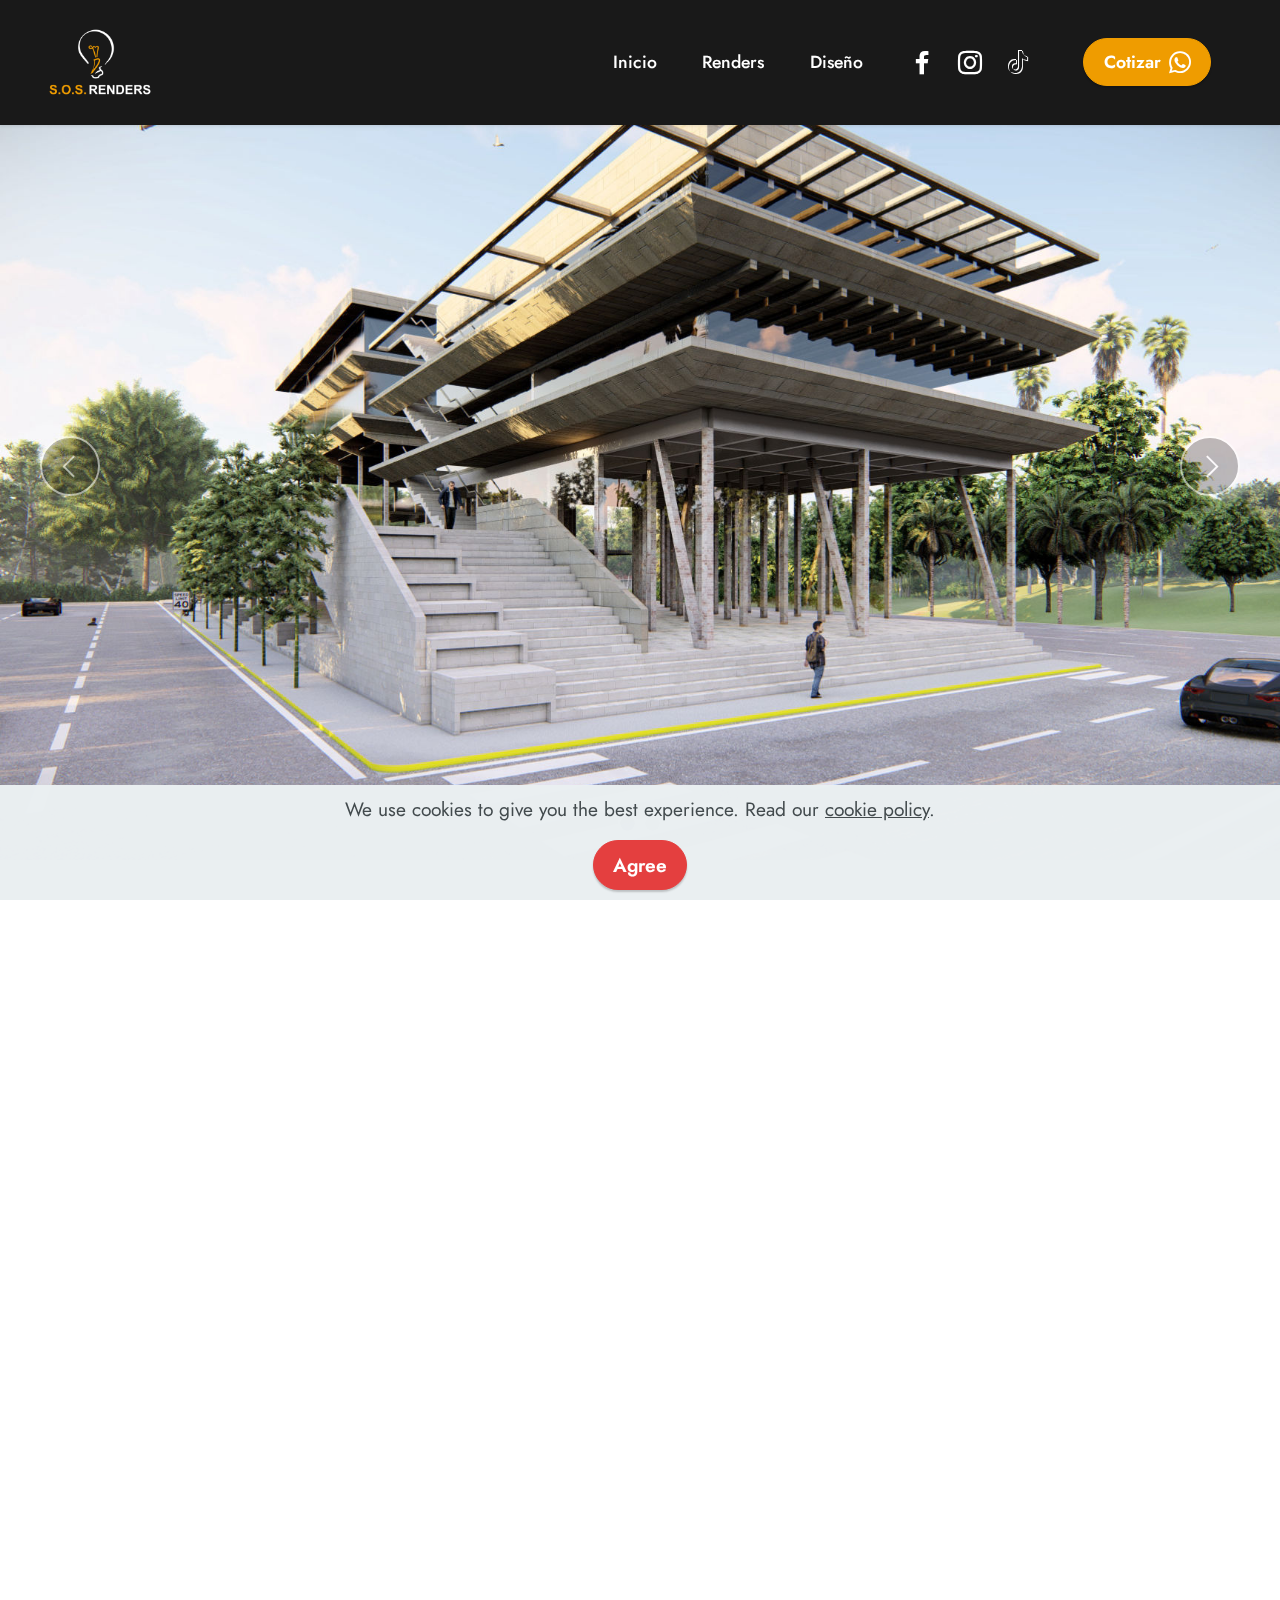
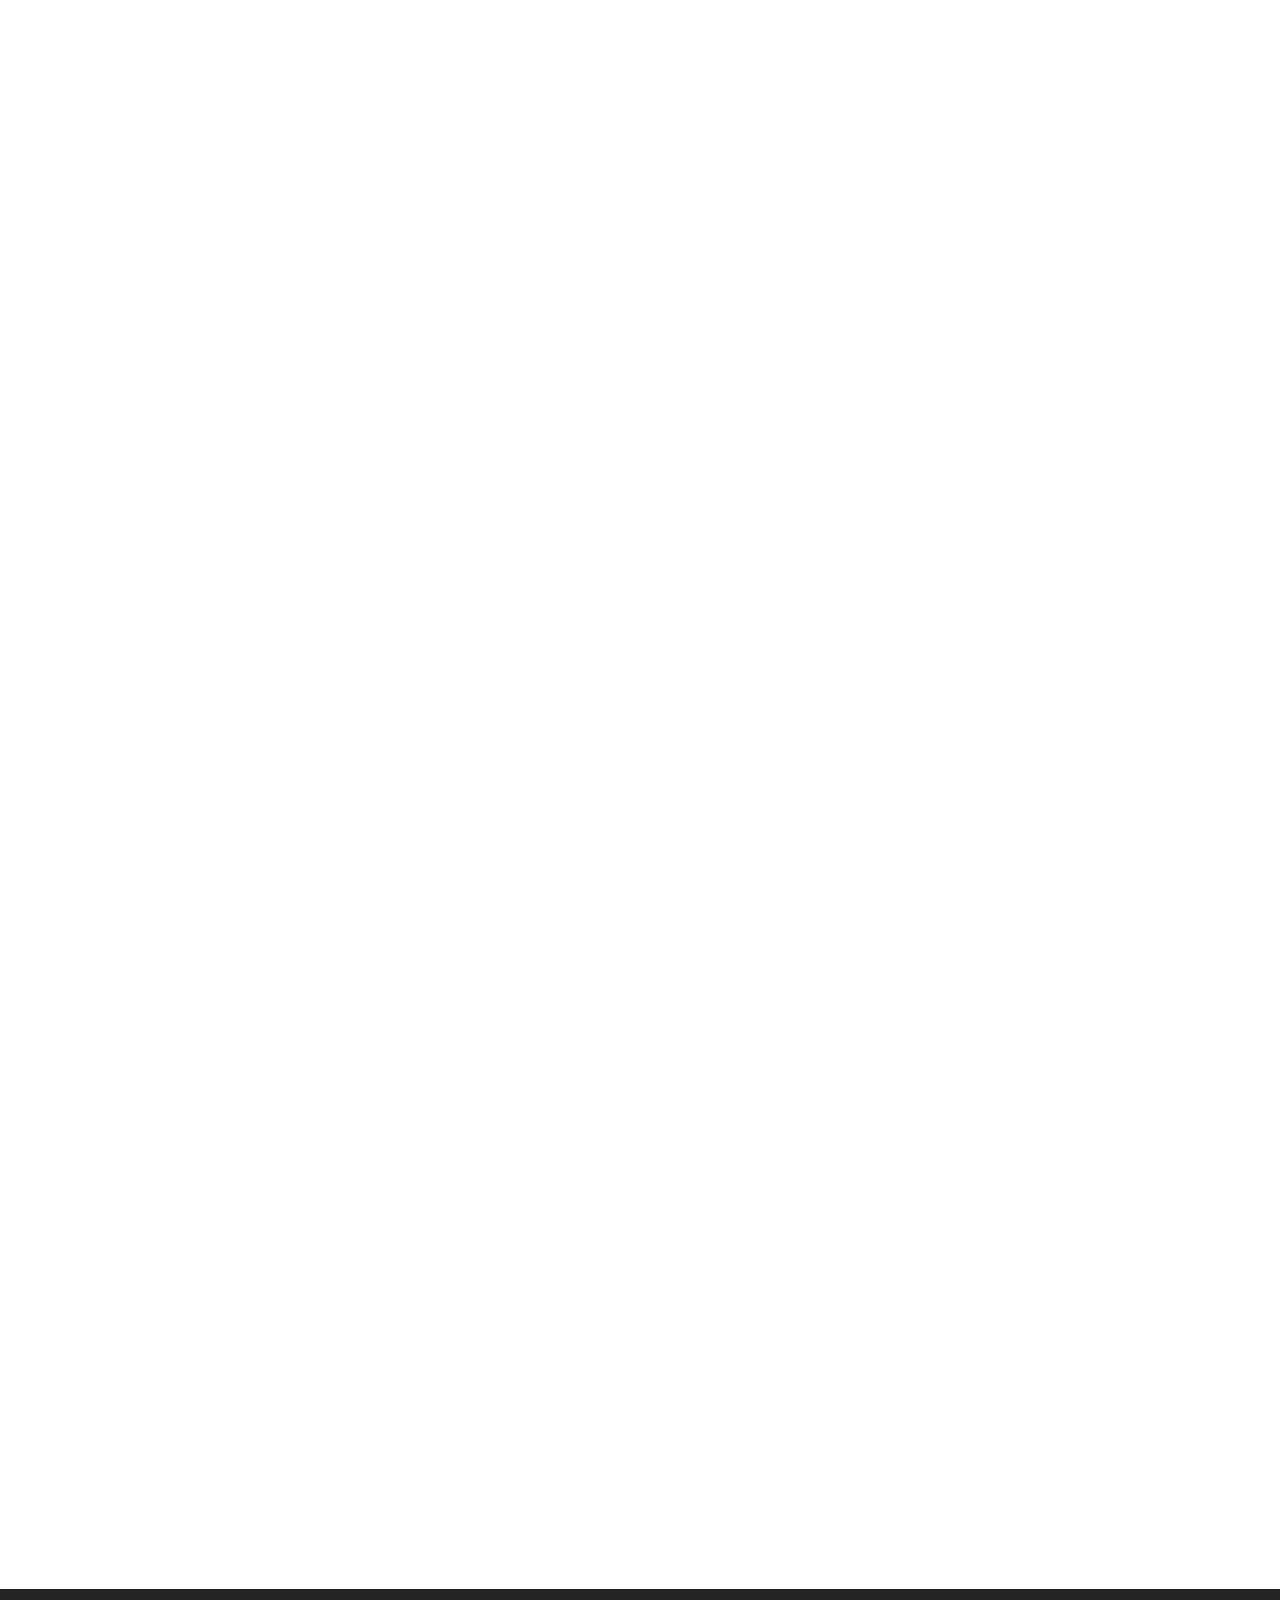
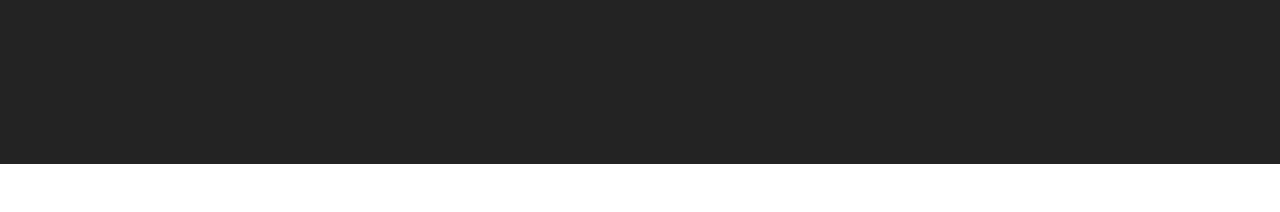
==== commit bc8f9157: "Add files via upload" ====
--- a/home.html
+++ b/home.html
@@ -67,7 +67,7 @@
                     </a>
                     
                 </div>
-                <div class="navbar-buttons mbr-section-btn"><a class="btn btn-warning display-4" href="https://mobiri.se"><span class="socicon socicon-whatsapp mbr-iconfont mbr-iconfont-btn"></span>Cotizar</a></div>
+                <div class="navbar-buttons mbr-section-btn"><a class="btn btn-warning display-4" href="https://wa.me/50258535072"><span class="socicon socicon-whatsapp mbr-iconfont mbr-iconfont-btn"></span>Cotizar</a></div>
             </div>
         </div>
     </nav>
@@ -75,10 +75,10 @@
 
 <section data-bs-version="5.1" class="slider1 cid-sUmxfckxHf" id="slider1-1">
     
-    <div class="carousel slide" id="uooFHGSi0g" data-interval="5000" data-bs-interval="5000">
+    <div class="carousel slide" id="uooHFH1Zpl" data-interval="5000" data-bs-interval="5000">
         <ol class="carousel-indicators">
-            <li data-slide-to="0" data-bs-slide-to="0" class="active" data-target="#uooFHGSi0g" data-bs-target="#uooFHGSi0g"></li>
-            <li data-slide-to="1" data-bs-slide-to="1" data-target="#uooFHGSi0g" data-bs-target="#uooFHGSi0g"></li>
+            <li data-slide-to="0" data-bs-slide-to="0" class="active" data-target="#uooHFH1Zpl" data-bs-target="#uooHFH1Zpl"></li>
+            <li data-slide-to="1" data-bs-slide-to="1" data-target="#uooHFH1Zpl" data-bs-target="#uooHFH1Zpl"></li>
             
         </ol>
         <div class="carousel-inner">
@@ -98,11 +98,11 @@
                 </div>
             </div>
         </div>
-        <a class="carousel-control carousel-control-prev" role="button" data-slide="prev" data-bs-slide="prev" href="#uooFHGSi0g">
+        <a class="carousel-control carousel-control-prev" role="button" data-slide="prev" data-bs-slide="prev" href="#uooHFH1Zpl">
             <span class="mobi-mbri mobi-mbri-arrow-prev" aria-hidden="true"></span>
             <span class="sr-only visually-hidden">Previous</span>
         </a>
-        <a class="carousel-control carousel-control-next" role="button" data-slide="next" data-bs-slide="next" href="#uooFHGSi0g">
+        <a class="carousel-control carousel-control-next" role="button" data-slide="next" data-bs-slide="next" href="#uooHFH1Zpl">
             <span class="mobi-mbri mobi-mbri-arrow-next" aria-hidden="true"></span>
             <span class="sr-only visually-hidden">Next</span>
         </a>
@@ -165,10 +165,10 @@
     <div class="container-fluid">
         <div class="row justify-content-center">
             <div class="col-12 col-md-10 col-lg-12">
-                <div class="carousel slide" id="uooFHHYD1b" data-interval="5000" data-bs-interval="5000">
+                <div class="carousel slide" id="uooHFI6xjV" data-interval="5000" data-bs-interval="5000">
                     
                     <ol class="carousel-indicators">
-                        <li data-slide-to="0" data-bs-slide-to="0" class="active" data-target="#uooFHHYD1b" data-bs-target="#uooFHHYD1b"></li><li data-slide-to="1" data-bs-slide-to="1" class="active" data-target="#uooFHHYD1b" data-bs-target="#uooFHHYD1b"></li><li data-slide-to="2" data-bs-slide-to="2" class="active" data-target="#uooFHHYD1b" data-bs-target="#uooFHHYD1b"></li>
+                        <li data-slide-to="0" data-bs-slide-to="0" class="active" data-target="#uooHFI6xjV" data-bs-target="#uooHFI6xjV"></li><li data-slide-to="1" data-bs-slide-to="1" class="active" data-target="#uooHFI6xjV" data-bs-target="#uooHFI6xjV"></li><li data-slide-to="2" data-bs-slide-to="2" class="active" data-target="#uooHFI6xjV" data-bs-target="#uooHFI6xjV"></li>
                         
                         
                     </ol>
@@ -192,11 +192,11 @@
                             </div>
                         </div>
                     </div>
-                    <a class="carousel-control carousel-control-prev" role="button" data-slide="prev" data-bs-slide="prev" href="#uooFHHYD1b">
+                    <a class="carousel-control carousel-control-prev" role="button" data-slide="prev" data-bs-slide="prev" href="#uooHFI6xjV">
                         <span class="mobi-mbri mobi-mbri-arrow-prev" aria-hidden="true"></span>
                         <span class="sr-only visually-hidden">Previous</span>
                     </a>
-                    <a class="carousel-control carousel-control-next" role="button" data-slide="next" data-bs-slide="next" href="#uooFHHYD1b">
+                    <a class="carousel-control carousel-control-next" role="button" data-slide="next" data-bs-slide="next" href="#uooHFI6xjV">
                         <span class="mobi-mbri mobi-mbri-arrow-next" aria-hidden="true"></span>
                         <span class="sr-only visually-hidden">Next</span>
                     </a>
@@ -213,10 +213,10 @@
     <div class="container-fluid">
         <div class="row justify-content-center">
             <div class="col-12 col-md-10 col-lg-12">
-                <div class="carousel slide" id="uooFHIrw6l" data-interval="5000" data-bs-interval="5000">
+                <div class="carousel slide" id="uooHFIxhoW" data-interval="5000" data-bs-interval="5000">
                     
                     <ol class="carousel-indicators">
-                        <li data-slide-to="0" data-bs-slide-to="0" class="active" data-target="#uooFHIrw6l" data-bs-target="#uooFHIrw6l"></li><li data-slide-to="1" data-bs-slide-to="1" class="" data-target="#uooFHIrw6l" data-bs-target="#uooFHIrw6l"></li><li data-slide-to="2" data-bs-slide-to="2" class="" data-target="#uooFHIrw6l" data-bs-target="#uooFHIrw6l"></li><li data-slide-to="3" data-bs-slide-to="3" class="" data-target="#uooFHIrw6l" data-bs-target="#uooFHIrw6l"></li><li data-slide-to="4" data-bs-slide-to="4" class="" data-target="#uooFHIrw6l" data-bs-target="#uooFHIrw6l"></li>
+                        <li data-slide-to="0" data-bs-slide-to="0" class="active" data-target="#uooHFIxhoW" data-bs-target="#uooHFIxhoW"></li><li data-slide-to="1" data-bs-slide-to="1" class="" data-target="#uooHFIxhoW" data-bs-target="#uooHFIxhoW"></li><li data-slide-to="2" data-bs-slide-to="2" class="" data-target="#uooHFIxhoW" data-bs-target="#uooHFIxhoW"></li><li data-slide-to="3" data-bs-slide-to="3" class="" data-target="#uooHFIxhoW" data-bs-target="#uooHFIxhoW"></li><li data-slide-to="4" data-bs-slide-to="4" class="" data-target="#uooHFIxhoW" data-bs-target="#uooHFIxhoW"></li>
                         
                         
                     </ol>
@@ -250,11 +250,11 @@
                             </div>
                         </div>
                     </div>
-                    <a class="carousel-control carousel-control-prev" role="button" data-slide="prev" data-bs-slide="prev" href="#uooFHIrw6l">
+                    <a class="carousel-control carousel-control-prev" role="button" data-slide="prev" data-bs-slide="prev" href="#uooHFIxhoW">
                         <span class="mobi-mbri mobi-mbri-arrow-prev" aria-hidden="true"></span>
                         <span class="sr-only visually-hidden">Previous</span>
                     </a>
-                    <a class="carousel-control carousel-control-next" role="button" data-slide="next" data-bs-slide="next" href="#uooFHIrw6l">
+                    <a class="carousel-control carousel-control-next" role="button" data-slide="next" data-bs-slide="next" href="#uooHFIxhoW">
                         <span class="mobi-mbri mobi-mbri-arrow-next" aria-hidden="true"></span>
                         <span class="sr-only visually-hidden">Next</span>
                     </a>
@@ -337,7 +337,7 @@
             </div>
         </div>
     </div>
-</section><section style="background-color: #fff; font-family: -apple-system, BlinkMacSystemFont, 'Segoe UI', 'Roboto', 'Helvetica Neue', Arial, sans-serif; color:#aaa; font-size:12px; padding: 0; align-items: center; display: flex;"><a href="https://mobirise.site/a" style="flex: 1 1; height: 3rem; padding-left: 1rem;"></a><p style="flex: 0 0 auto; margin:0; padding-right:1rem;"><a href="https://mobirise.site" style="color:#aaa;">Mobirise</a> simple site creator</p></section><script src="assets/bootstrap/js/bootstrap.bundle.min.js"></script>  <script src="assets/web/assets/cookies-alert-plugin/cookies-alert-core.js"></script>  <script src="assets/web/assets/cookies-alert-plugin/cookies-alert-script.js"></script>  <script src="assets/smoothscroll/smooth-scroll.js"></script>  <script src="assets/ytplayer/index.js"></script>  <script src="assets/dropdown/js/navbar-dropdown.js"></script>  <script src="assets/theme/js/script.js"></script>  
+</section><section style="background-color: #fff; font-family: -apple-system, BlinkMacSystemFont, 'Segoe UI', 'Roboto', 'Helvetica Neue', Arial, sans-serif; color:#aaa; font-size:12px; padding: 0; align-items: center; display: flex;"><a href="https://mobirise.site/y" style="flex: 1 1; height: 3rem; padding-left: 1rem;"></a><p style="flex: 0 0 auto; margin:0; padding-right:1rem;"><a href="https://mobirise.site/r" style="color:#aaa;">This website</a> was built with Mobirise template</p></section><script src="assets/bootstrap/js/bootstrap.bundle.min.js"></script>  <script src="assets/web/assets/cookies-alert-plugin/cookies-alert-core.js"></script>  <script src="assets/web/assets/cookies-alert-plugin/cookies-alert-script.js"></script>  <script src="assets/smoothscroll/smooth-scroll.js"></script>  <script src="assets/ytplayer/index.js"></script>  <script src="assets/dropdown/js/navbar-dropdown.js"></script>  <script src="assets/theme/js/script.js"></script>  
   
   
 <input name="cookieData" type="hidden" data-cookie-customDialogSelector='null' data-cookie-colorText='#424a4d' data-cookie-colorBg='rgba(234, 239, 241, 0.99)' data-cookie-textButton='Agree' data-cookie-colorButton='' data-cookie-colorLink='#424a4d' data-cookie-underlineLink='true' data-cookie-text="We use cookies to give you the best experience. Read our <a href='privacy.html'>cookie policy</a>.">
